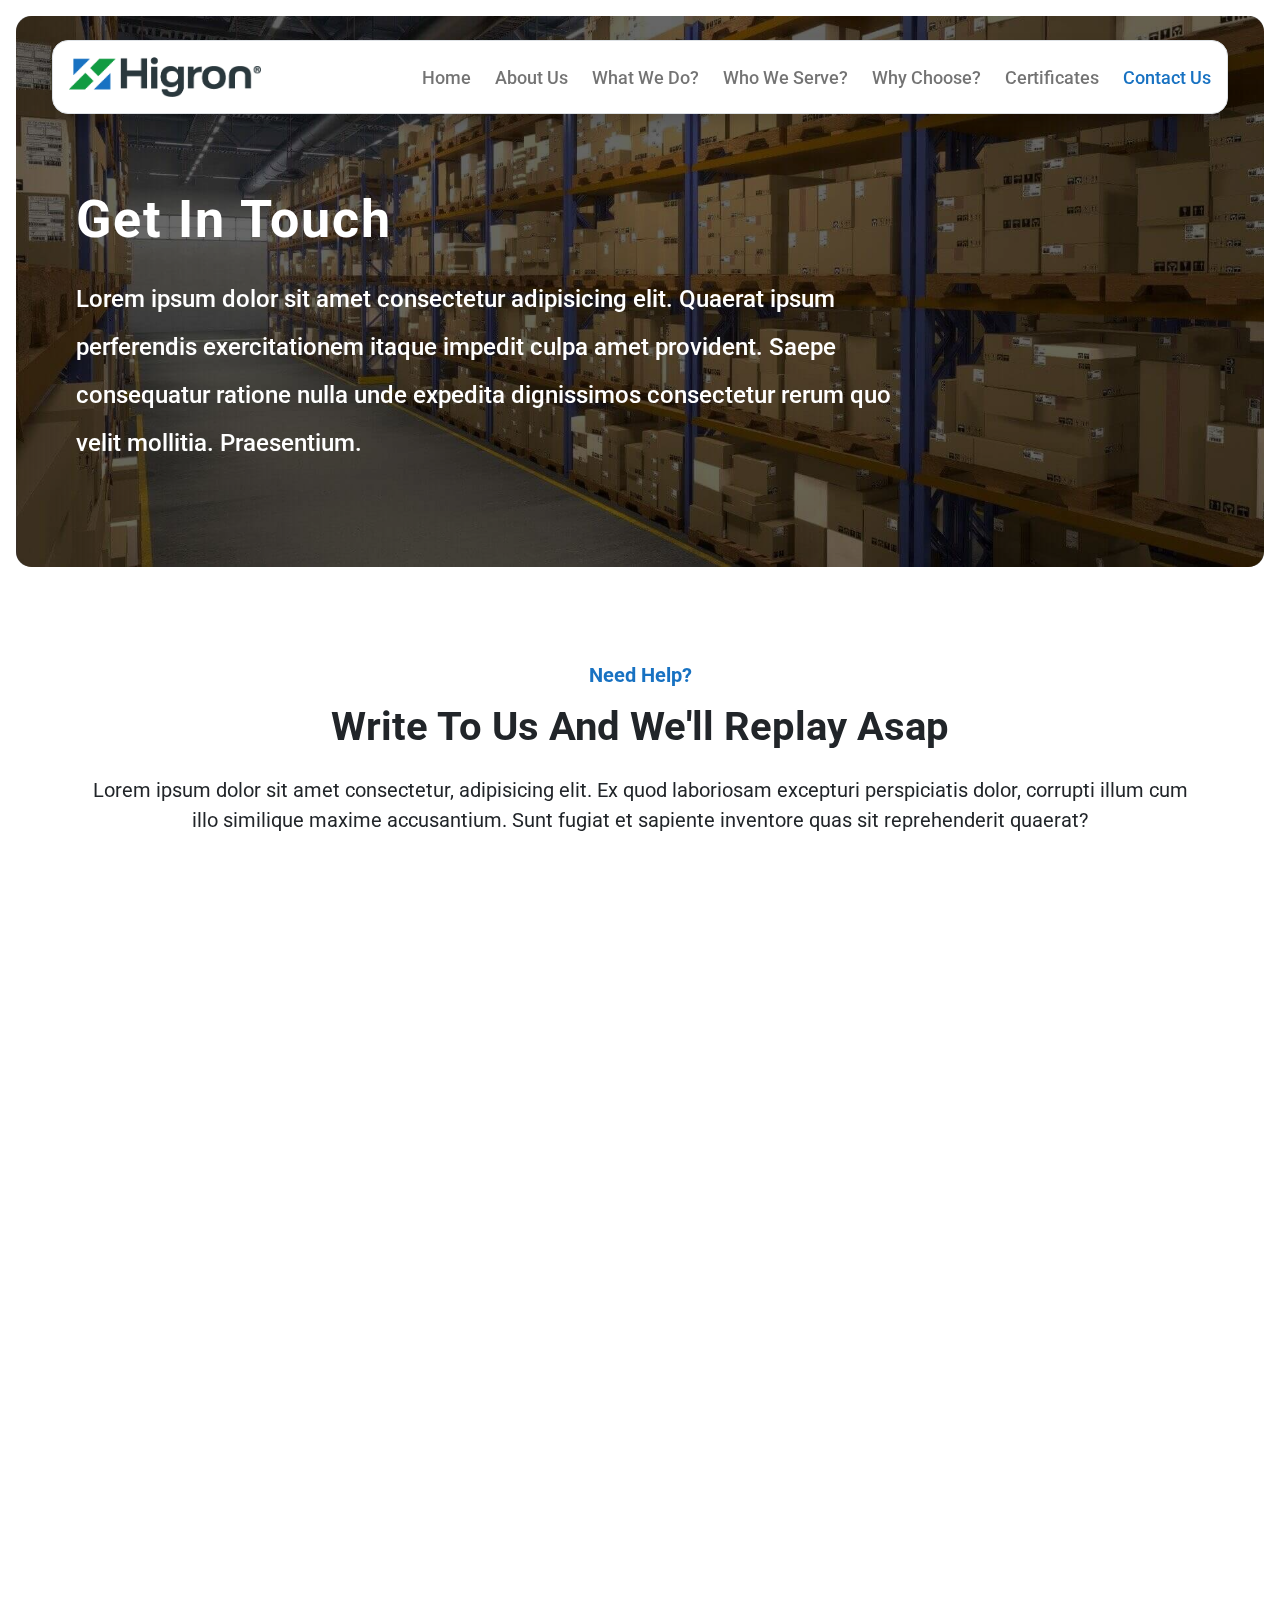
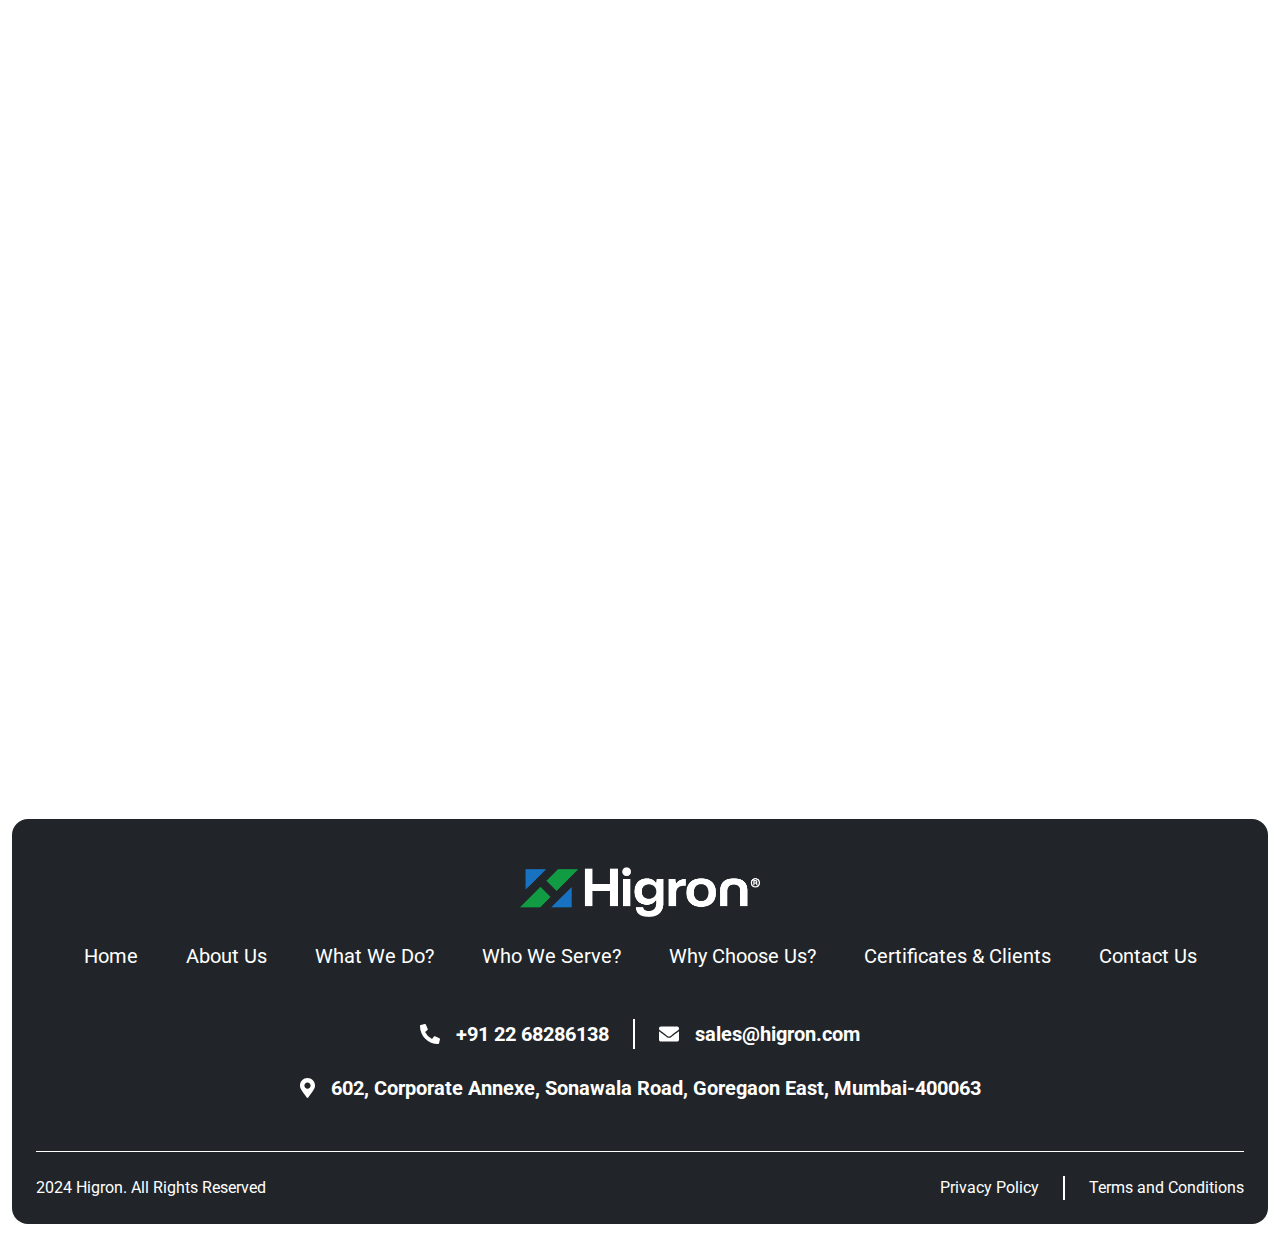
==== contactus.html @ 0edd307a "initial setup commit" ====
<!DOCTYPE html>
<html lang="en">

<head>
    <meta charset="UTF-8">
    <meta name="viewport" content="width=device-width, initial-scale=1.0">
    <title>Higron | Contact Us</title>
    <link rel="shortcut icon" href="./images/fav-logo.png" type="image/x-icon">

    <link rel="preconnect" href="https://fonts.googleapis.com">
    <link rel="preconnect" href="https://fonts.gstatic.com" crossorigin>
    <link href="https://fonts.googleapis.com/css2?family=Roboto:ital,wght@0,100;0,300;0,400;0,500;0,700;0,900;1,100;1,300;1,400;1,500;1,700;1,900&display=swap" rel="stylesheet">

    <link rel="stylesheet" href="./css/style.css">
    <link rel="stylesheet" href="./css/responsive.css">
    <link rel="stylesheet" href="./css/custom.css">
    <link rel="stylesheet" href="./css/bootstrap.min.css">
    <link rel="stylesheet" href="./css/aos.css">
    <link rel="stylesheet" href="./css/owl.carousel.min.css">
    <link rel="stylesheet" href="./css/owl.theme.default.min.css">
    <link rel="stylesheet" href="./fontawesome/css/all.min.css">
    <link rel="stylesheet" href="./fontawesome/css/brands.min.css">
    <link rel="stylesheet" href="./fontawesome/css/fontawesome.min.css">
    <link rel="stylesheet" href="./fontawesome/css/regular.min.css">
    <link rel="stylesheet" href="./fontawesome/css/solid.min.css">
    <link rel="stylesheet" href="./fontawesome/css/svg-with-js.min.css">
    <link rel="stylesheet" href="./fontawesome/css/v4-shims.min.css">

    <script src="./js/jquery.min.js"></script>
</head>

<body>
    <section class="banner-height m-3 bg-overlay rounded-4" data-bg-src="./images/banner-img.jpg">
        <div class="container-fluid h-100">
            <header class="pt-sm-4 pt-3 px-sm-4 px-1" data-aos="fade-up" data-aos-duration="1000">
                <nav class="p-3 navbar navbar-expand-lg bg-white rounded-4 shadow border">
                    <a href="./index.html">
                        <img class="logo-img" src="./images/logo.png" alt="Higron Logo">
                    </a>
                    <button class="navbar-toggler" type="button" data-bs-toggle="collapse" data-bs-target="#navbarNavDropdown" aria-controls="navbarNavDropdown" aria-expanded="false" aria-label="Toggle navigation">
                        <span class="navbar-toggler-icon"></span>
                    </button>
                    <div class="collapse navbar-collapse justify-content-end" id="navbarNavDropdown">
                        <ul class="navbar-nav gap-xl-4 gap-lg-2">
                            <li class="nav-item mt-lg-0 mt-4 mb-lg-0 mb-2">
                                <a class="nav-link p-0" href="./index.html">Home</a>
                            </li>
                            <li class="nav-item my-lg-0 my-2">
                                <a class="nav-link p-0" href="./index.html#about-section">About Us</a>
                            </li>
                            <li class="nav-item my-lg-0 my-2">
                                <a class="nav-link p-0" href="./index.html#whatwe-section">What We Do?</a>
                            </li>
                            <li class="nav-item my-lg-0 my-2">
                                <a class="nav-link p-0" href="./index.html#whowe-section">Who We Serve?</a>
                            </li>
                            <li class="nav-item my-lg-0 my-2">
                                <a class="nav-link p-0" href="./index.html#whychoose-section">Why Choose?</a>
                            </li>
                            <li class="nav-item my-lg-0 my-2">
                                <a class="nav-link p-0" href="./index.html#certificate-section">Certificates</a>
                            </li>
                            <li class="nav-item my-lg-0 my-2">
                                <a class="nav-link p-0 active" aria-current="page" href="./contactus.html">Contact Us</a>
                            </li>
                        </ul>
                    </div>
                </nav>
            </header>
            
            <header class="p-4 addHeaderClass">
                <nav class="p-3 navbar navbar-expand-lg bg-white rounded-4 shadow border">
                    <a href="./index.html">
                        <img class="logo-img" src="./images/logo.png" alt="Higron Logo">
                    </a>
                    <button class="navbar-toggler" type="button" data-bs-toggle="collapse" data-bs-target="#navbarNavSticky" aria-controls="navbarNavSticky" aria-expanded="false" aria-label="Toggle navigation">
                        <span class="navbar-toggler-icon"></span>
                    </button>
                    <div class="collapse navbar-collapse justify-content-end" id="navbarNavSticky">
                        <ul class="navbar-nav gap-xl-4 gap-lg-3 gap-md-2">
                            <li class="nav-item mt-lg-0 mt-4 mb-lg-0 mb-2">
                                <a class="nav-link p-0" href="./index.html">Home</a>
                            </li>
                            <li class="nav-item my-lg-0 my-2">
                                <a class="nav-link p-0" href="./index.html#about-section">About Us</a>
                            </li>
                            <li class="nav-item my-lg-0 my-2">
                                <a class="nav-link p-0" href="./index.html#whatwe-section">What We Do?</a>
                            </li>
                            <li class="nav-item my-lg-0 my-2">
                                <a class="nav-link p-0" href="./index.html#whowe-section">Who We Serve?</a>
                            </li>
                            <li class="nav-item my-lg-0 my-2">
                                <a class="nav-link p-0" href="./index.html#whychoose-section">Why Choose?</a>
                            </li>
                            <li class="nav-item my-lg-0 my-2">
                                <a class="nav-link p-0" href="./index.html#certificate-section">Certificates</a>
                            </li>
                            <li class="nav-item my-lg-0 my-2">
                                <a class="nav-link p-0 active" aria-current="page" href="./contactus.html">Contact Us</a>
                            </li>
                        </ul>
                    </div>
                </nav>
            </header>
            <div class="d-flex flex-column justify-content-center banner-padding">
                <div class="container-fluid px-lg-5 px-md-4 px-sm-3 p-0 z-9 position-relative">
                    <div class="w-lg-75">
                        <h1 class="banner-text mb-4 text-white fw-bold" data-aos="fade-up" data-aos-duration="2000">Get In Touch</h1>
                        <h4 class="mb-0 banner-subtext text-white lh-lg" data-aos="fade-up" data-aos-duration="2000">Lorem ipsum dolor sit amet consectetur adipisicing elit. Quaerat ipsum perferendis exercitationem itaque impedit culpa amet provident. Saepe consequatur ratione nulla unde expedita dignissimos consectetur rerum quo velit mollitia. Praesentium.</h4>
                    </div>
                </div>
            </div>
        </div>
    </section>

    <section class="space-section">
        <div class="container">
            <div class="mb-5 text-center" data-aos="fade-up" data-aos-duration="3000">
                <h5 class="mb-3 fw-bold text-primary">Need Help?</h5>
                <h1 class="mb-4 display-6 fw-bold">Write To Us And We'll Replay Asap</h1>
                <p class="mb-0 fs-5">Lorem ipsum dolor sit amet consectetur, adipisicing elit. Ex quod laboriosam excepturi perspiciatis dolor, corrupti illum cum illo similique maxime accusantium. Sunt fugiat et sapiente inventore quas sit reprehenderit quaerat?</p>
            </div>
            <div class="row g-4 justify-content-center">
                <div class="col-lg-4 col-md-6 order-1 order-lg-1" data-aos="fade-up" data-aos-duration="2000">
                    <div class="bg-light p-4 rounded-4 h-100 text-center border-bottom border-4 border-success">
                        <div class="serve-icon bg-primary mx-auto mb-4">
                            <i class="fa fa-phone-alt text-white fs-4"></i>
                        </div>
                        <h5 class="mb-3">Mobile Number</h5>
                        <a href="tel:+91 22 68286138" class="fs-5 fw-bold text-black">+91 22 68286138</a>
                    </div>
                </div>
                <div class="col-lg-4 col-md-6 order-3 order-lg-2" data-aos="fade-up" data-aos-duration="2000">
                    <div class="bg-light p-4 rounded-4 h-100 text-center border-bottom border-4 border-success">
                        <div class="serve-icon bg-primary mx-auto mb-4">
                            <i class="fa fa-map-marker-alt text-white fs-4"></i>
                        </div>
                        <h5 class="mb-3">Address</h5>
                        <a href="#" class="fs-5 fw-bold text-black">602, Corporate Annexe, <br> Sonawala Road, Goregaon East, <br class="d-none d-xl-block"> Mumbai - 400063</a>
                    </div>
                </div>
                <div class="col-lg-4 col-md-6 order-2 order-lg-3" data-aos="fade-up" data-aos-duration="2000">
                    <div class="bg-light p-4 rounded-4 h-100 text-center border-bottom border-4 border-success">
                        <div class="serve-icon bg-primary mx-auto mb-4">
                            <i class="fa fa-envelope text-white fs-4"></i>
                        </div>
                        <h5 class="mb-3">Email Address</h5>
                        <a href="mailto:sales@higron.com" class="fs-5 fw-bold text-black">sales@higron.com</a>
                    </div>
                </div>
            </div>
        </div>
    </section>

    <section class="container">
        <div class="bg-light p-3 p-md-4 p-lg-5 rounded-4" data-aos="fade-up" data-aos-duration="2000">
            <form action="" method="">
                <div class="row g-3">
                    <div class="col-lg-6 col-md-6">
                        <label for="" class="mb-2 fw-bold text-black ps-4">Full Name</label>
                        <input type="text" class="form-control bg-white rounded-pill py-3 px-4" placeholder="Enter Your Full Name">
                    </div>
                    <div class="col-lg-6 col-md-6">
                        <label for="" class="mb-2 fw-bold text-black ps-4">Mobile Number</label>
                        <input type="text" class="form-control bg-white rounded-pill py-3 px-4" placeholder="Enter Your Mobile Number">
                    </div>
                    <div class="col-lg-6 col-md-6">
                        <label for="" class="mb-2 fw-bold text-black ps-4">Email Address</label>
                        <input type="text" class="form-control bg-white rounded-pill py-3 px-4" placeholder="Enter Your Email Address">
                    </div>
                    <div class="col-lg-6 col-md-6">
                        <label for="" class="mb-2 fw-bold text-black ps-4">Subject</label>
                        <input type="text" class="form-control bg-white rounded-pill py-3 px-4" placeholder="Enter Subject">
                    </div>
                    <div class="col-12">
                        <label for="" class="mb-2 fw-bold text-black ps-4">Message</label>
                        <textarea type="text" class="form-control bg-white rounded-3 py-3 px-4" placeholder="Enter Your Message" style="min-height: 150px;"></textarea>
                    </div>
                    <div class="col-12 text-center mt-4">
                        <button class="btn btn-primary rounded-pill py-3 px-5" type="submit">Submit Form</button>
                    </div>
                </div>
            </form>
        </div>
    </section>

    <section class="space-section pb-3">
        <div class="container-fluid" data-aos="fade-up" data-aos-duration="2000">
            <iframe src="https://www.google.com/maps/embed?pb=!1m18!1m12!1m3!1d125322.4417306623!2d76.88483263157788!3d11.014126297283424!2m3!1f0!2f0!3f0!3m2!1i1024!2i768!4f13.1!3m3!1m2!1s0x3ba859af2f971cb5%3A0x2fc1c81e183ed282!2sCoimbatore%2C%20Tamil%20Nadu!5e0!3m2!1sen!2sin!4v1720299804045!5m2!1sen!2sin" class="w-100 rounded-4" height="500" style="border:0;" allowfullscreen="" loading="lazy" referrerpolicy="no-referrer-when-downgrade"></iframe>
        </div>
    </section>

    <footer class="container-fluid mb-3">
        <div class="bg-dark p-4 pt-lg-5 rounded-4">
            <div class="mb-4 pb-5 border-bottom border-white text-center">
                <img class="mb-4 footer-logo" src="./images/footer-logo.png" alt="footer logo">
                <div class="d-flex flex-sm-row flex-column mb-5 flex-wrap gap-xl-5 gap-lg-4 gap-3 justify-content-center">
                    <a href="./index.html" class="text-white fs-5">Home</a>
                    <a href="./index.html#about-section" class="text-white fs-5">About Us</a>
                    <a href="./index.html#whatwe-section" class="text-white fs-5">What We Do?</a>
                    <a href="./index.html#whowe-section" class="text-white fs-5">Who We Serve?</a>
                    <a href="./index.html#whychoose-section" class="text-white fs-5">Why Choose Us?</a>
                    <a href="./index.html#certificate-section" class="text-white fs-5">Certificates & Clients</a>
                    <a href="./contactus.html" class="text-white fs-5">Contact Us</a>
                </div>
                <div class="d-flex mb-4 flex-wrap gap-md-4 gap-3 justify-content-center">
                    <a href="tel:+91 22 68286138" class="d-flex gap-3 align-items-center text-white fs-5 fw-bold">
                        <div><i class="fa fa-phone-alt"></i></div>
                        <div>+91 22 68286138</div>
                    </a>
                    <div class="border border-white d-none d-sm-block"></div>
                    <a href="mailto:sales@higron.com" class="d-flex gap-3 align-items-center text-white fs-5 fw-bold">
                        <div><i class="fa fa-envelope"></i></div>
                        <div>sales@higron.com</div>
                    </a>
                </div>
                <div class="d-flex flex-wrap gap-lg-5 gap-md-4 gap-3 justify-content-center">
                    <a href="#" class="d-flex gap-3 align-items-center text-white fs-5 fw-bold">
                        <div><i class="fa fa-map-marker-alt"></i></div>
                        <div>602, Corporate Annexe, Sonawala Road, Goregaon East, Mumbai-400063</div>
                    </a>
                </div>
            </div>
            <div class="d-flex flex-wrap justify-content-center gap-3 justify-content-md-between">
                <div class="text-white fs-6"> 2024 Higron. All Rights Reserved </div>
                <div class="d-flex flex-wrap gap-md-4 gap-3">
                    <a href="#" class="text-white fs-6">Privacy Policy</a>
                    <div class="border border-white"></div>
                    <a href="#" class="text-white fs-6">Terms and Conditions</a>
                </div>
            </div>
        </div>
    </footer>

    <button id="scrollToTopBtn">
        <i class="fa fa-angle-up"></i>
    </button>

    <script>
        $(window).scroll(function() {    
            var scroll = $(window).scrollTop();

            if (scroll >= 100) {
                $(".addHeaderClass").addClass("stickyHeader");
            } else {
                $(".addHeaderClass").removeClass("stickyHeader");
            }
        });

        $(document).ready(function() {
            // Show or hide the button based on scroll position
            $(window).scroll(function() {
                if ($(this).scrollTop() > 500) {
                    $('#scrollToTopBtn').fadeIn();
                } else {
                    $('#scrollToTopBtn').fadeOut();
                }
            });
    
            // Scroll to top when the button is clicked
            $('#scrollToTopBtn').click(function() {
                $('html, body').animate({ scrollTop: 0 }, 500);
            });
        });

        $(function (e) {
            "use strict";
            e("[data-bg-src]").length > 0 &&
            e("[data-bg-src]").each(function () {
                var t = e(this).attr("data-bg-src");
                e(this).css("background-image", "url(" + t + ")"),
                e(this).removeAttr("data-bg-src").addClass("background-img");
            })
        });
    </script>

    <script src="./js/script.js"></script>
    <script src="./js/bootstrap.bundle.min.js"></script>
    <script src="./js/bootstrap.min.js"></script>
    <script src="./js/aos.js"></script>
    <script src="./js/owl.carousel.min.js"></script>
    <script src="./fontawesome/js/all.min.js"></script>
    <script src="./fontawesome/js/brands.min.js"></script>
    <script src="./fontawesome/js/fontawesome.min.js"></script>
    <script src="./fontawesome/js/regular.min.js"></script>
    <script src="./fontawesome/js/solid.min.js"></script>
    <script src="./fontawesome/js/v4-shims.min.js"></script>
</body>

</html>
---- css/style.css ----
::-webkit-scrollbar {
  width: 10px;
}

/* Track */
::-webkit-scrollbar-track {
  background: transparent;
}

/* Handle */
::-webkit-scrollbar-thumb {
  background: #ddd;
}

/* Handle on hover */
::-webkit-scrollbar-thumb:hover {
  background: #c2c2c2;
}

body {
  overflow-x: hidden;
}

body,
p,
h1,
h2,
h3,
h4,
h5,
h6,
div,
span,
a,
li,
ul,
ol,
select,
input,
textarea,
button {
  font-family: "Roboto", sans-serif;
}

select:focus,
input:focus,
textarea:focus,
button:focus {
  box-shadow: 0px 0px 0px 0px transparent !important;
}

a {
  text-decoration: none !important;
}

.background-img {
  background-position: center;
  background-repeat: no-repeat;
  background-size: cover;
}

.h-100vh {
  height: 100vh;
}

.h-75vh {
  height: 75vh;
}

.scroll-margin-top {
  scroll-margin-top: 30px;
}

.scroll-margin-top-100px {
  scroll-margin-top: 100px;
}

.scroll-margin-top-150px {
  scroll-margin-top: 150px;
}

.scroll-margin-top-300px {
  scroll-margin-top: 300px;
}

#scrollToTopBtn {
  display: none;
  position: fixed;
  bottom: 120px;
  right: 35px;
  background-color: #202327;
  color: #fff;
  font-size: 24px;
  border: none;
  border-radius: 100px;
  cursor: pointer;
  z-index: 99;
  width: 50px;
  height: 50px;
  border: 2px solid #fff;
}

.close-button {
  font-size: 10px;
  height: 10px !important;
  width: 10px !important;
  position: absolute;
  top: 25px;
  right: 30px;
  background-color: #fff !important;
  border-radius: 50% !important;
}

.bg-overlay {
  position: relative;
}

.bg-overlay::before {
  content: "";
  position: absolute;
  left: 0;
  right: 0;
  top: 0;
  bottom: 0;
  background-color: rgb(0, 0, 0, 0.6);
  border-radius: 15px;
}

.logo-img {
  width: 100%;
  height: 40px;
  object-fit: contain;
}

.nav-item .nav-link {
  font-weight: 500;
  font-size: 18px;
}

.banner-text {
  font-size: 52px;
  letter-spacing: 2px;
}

.w-lg-50 {
  width: 50%;
}

.w-lg-75 {
  width: 75%;
}

.object-cover {
  object-fit: cover;
}

.banner-padding {
  padding: 75px 0px 100px 0px;
}

.about-img-rounded1 {
  border-radius: 30px 30px 0px 30px;
}

.about-img-rounded2 {
  border-radius: 30px 30px 30px 0px;
}

.about-img-rounded3 {
  border-radius: 0px 30px 30px 30px;
}

.about-img-rounded4 {
  border-radius: 30px 0px 30px 30px;
}

.about-img-1 {
  width: 100%;
  height: 350px;
  border-radius: 25px;
  object-fit: cover;
}

.about-img-2 {
  width: 100%;
  height: 250px;
  border-radius: 25px;
  object-fit: cover;
}

.space-section {
  padding: 80px 0;
}

.bgside-bar-left:before {
  content: "";
  position: absolute;
  top: 0px;
  bottom: 0px;
  left: 25px;
  width: 25%;
  background-color: rgb(17 155 66 / 35%);
  border-radius: 25px;
}

.bgside-bar-right:before {
  content: "";
  position: absolute;
  top: 0px;
  bottom: 0px;
  right: 25px;
  width: 25%;
  background-color: rgb(24 114 194 / 35%);
  border-radius: 25px;
}

.serve-card .serve-icon::before {
  content: "";
  position: absolute;
  top: 50%;
  left: 50%;
  right: 50%;
  bottom: 50%;
  background-color: rgb(24 114 194 / 100%);
  border-radius: 50%;
  transition: ease-in-out 0.3s all;
}

.serve-card:hover .serve-icon::before {
  left: 0;
  top: 0;
  right: 0;
  bottom: 0;
}

.serve-card {
  position: relative;
  overflow: hidden;
}

.serve-card:hover:after,
.serve-card:hover:before {
  background-color: rgb(17 155 66 / 100%);
}

.serve-card::after {
  content: "";
  position: absolute;
  background-color: rgb(17 155 66 / 65%);
  border-radius: 18px;
  transition: ease-in-out 0.3s all;
  width: 200px;
  height: 200px;
  transform: rotate(45deg);
  left: -150px;
  top: -60px;
}

.serve-card::before {
  content: "";
  position: absolute;
  background-color: rgb(17 155 66 / 65%);
  border-radius: 18px;
  transition: ease-in-out 0.3s all;
  width: 200px;
  height: 200px;
  transform: rotate(45deg);
  right: -130px;
  bottom: -70px;
}

.serve-icon {
  width: 75px;
  height: 75px;
  border-radius: 50%;
  background-color: rgb(24 114 194 / 50%);
  display: flex;
  justify-content: center;
  align-items: center;
}

.mt--300px {
  margin-top: -300px;
}

.pb-310px {
  padding-bottom: 310px !important;
}

.client-logo {
  width: 100%;
  height: 100px;
  object-fit: contain;
}

.footer-logo {
  width: 100%;
  height: 50px;
  object-fit: contain;
}

.img-hover::before {
  content: "";
  position: absolute;
  top: 50%;
  left: 50%;
  right: 50%;
  bottom: 50%;
  background-color: #fff;
  border-radius: 20px;
  transition: ease-in-out 0.3s all;
}

.img-hover:hover:before {
  left: 0;
  top: 0;
  right: 0;
  bottom: 0;
}

.clientimg-hover img,
.card-hover img {
  transition: ease-in-out 0.3s all;
}

.clientimg-hover:hover img,
.card-hover:hover img {
  transform: scale(1.1);
}

.vertical-border::before {
  content: "";
  position: absolute;
  left: 0;
  right: 0;
  top: 20px;
  border: 1px solid rgb(24 114 194 / 100%);
  z-index: -1;
}

.head-hover:before {
  content: "";
  position: absolute;
  left: 50%;
  bottom: -10px;
  width: 0;
  transform: translate(-50%, 0);
  height: 3px;
  border-radius: 25px;
  background-color: rgb(17 155 66 / 100%);
  transition: ease-in-out 0.3s all;
}

.head-hover:hover:before {
  right: 0;
  transform: translate(-50%, 0);
  width: 150px;
}

.serv-img {
  width: 45px;
  height: 45px;
  object-fit: contain;
}

.choose-img {
  width: 100%;
  height: 70px;
  object-fit: contain;
}

.certificate-img {
  width: 100%;
  height: 100px;
  object-fit: contain;
}

.addHeaderClass {
  opacity: 0;
  display: none;
  transition: ease-in-out 0.2s all;
}

.addHeaderClass.stickyHeader {
  opacity: 1;
  display: block;
  position: fixed;
  top: 0;
  right: 0;
  left: 0;
  background-color: #fff;
  z-index: 99;
  padding: 15px;
  box-shadow: 2px 2px 12px #adadad;
}

.addHeaderClass.stickyHeader .navbar.navbar-expand-lg {
  padding: 0px !important;
  box-shadow: 0px 0px 0px !important;
  border: 0px solid transparent !important;
}

.navbar-nav .nav-link.active, .navbar-nav .show>.nav-link, .navbar-nav .nav-link:hover {
  color: rgb(24 114 194 / 100%) !important;
}
---- css/responsive.css ----
@media screen and (max-width: 597PX) {
    .banner-text {
        font-size: 35px !important;
        line-height: 50px;
    }

    .banner-subtext {
        font-size: 16px !important;
        line-height: 30px;
    }

    .logo-img {
        height: 30px;
    }
}

@media screen and (max-width: 767px) {
    .w-lg-50 {
        width: 100%;
    }
}

@media screen and (max-width: 991px) {
    .banner-padding {
        padding: 50px 0px 75px 0px;
    }

    .space-section {
        padding: 60px 0;
    }

    .w-lg-50 {
        width: 75%;
    }

    .banner-text {
        font-size: 45px;
    }

    .banner-subtext {
        font-size: 18px !important;
    }
}

@media screen and (max-width: 1180px) {
    .w-lg-75 {
        width: 100% !important;
    }
}

@media screen and (max-width: 1220px) {
    .nav-item .nav-link {
        font-size: 16px;
    }
}
---- css/custom.css ----
.w-5px {
    width: 5px;
}

.w-15px {
    width: 15px;
}

.w-25px {
    width: 25px;
}

.w-35px {
    width: 35px;
}

.w-45px {
    width: 45px;
}

.w-55px {
    width: 55px;
}

.w-65px {
    width: 65px;
}

.w-75px {
    width: 75px;
}

.w-85px {
    width: 85px;
}

.w-95px {
    width: 95px;
}

.w-0px {
    width: 0px;
}

.w-10px {
    width: 10px;
}

.w-20px {
    width: 20px;
}

.w-30px {
    width: 30px;
}

.w-40px {
    width: 40px;
}

.w-50px {
    width: 50px;
}

.w-60px {
    width: 60px;
}

.w-70px {
    width: 70px;
}

.w-80px {
    width: 80px;
}

.w-90px {
    width: 90px;
}

.w-100px {
    width: 100px;
}

.w-200px {
    width: 200px;
}

.w-300px {
    width: 300px;
}

.w-400px {
    width: 400px;
}

.w-500px {
    width: 500px;
}

.w-600px {
    width: 600px;
}

.w-700px {
    width: 700px;
}

.w-800px {
    width: 800px;
}

.w-900px {
    width: 900px;
}

.w-1000px {
    width: 1000px;
}

.w-150px {
    width: 150px;
}

.w-250px {
    width: 250px;
}

.w-350px {
    width: 350px;
}

.w-450px {
    width: 450px;
}

.w-550px {
    width: 550px;
}

.w-650px {
    width: 650px;
}

.w-750px {
    width: 750px;
}

.w-850px {
    width: 850px;
}

.w-950px {
    width: 950px;
}

.w-0 {
    width: 0%;
}

.w-5 {
    width: 5%;
}

.w-10 {
    width: 10%;
}

.w-15 {
    width: 15%;
}

.w-20 {
    width: 20%;
}

.w-25 {
    width: 25%;
}

.w-30 {
    width: 30%;
}

.w-35 {
    width: 35%;
}

.w-40 {
    width: 40%;
}

.w-45 {
    width: 45%;
}

.w-50 {
    width: 50%;
}

.w-55 {
    width: 55%;
}

.w-60 {
    width: 60%;
}

.w-65 {
    width: 65%;
}

.w-70 {
    width: 70%;
}

.w-75 {
    width: 75%;
}

.w-80 {
    width: 80%;
}

.w-85 {
    width: 85%;
}

.w-90 {
    width: 90%;
}

.w-95 {
    width: 95%;
}

.w-100 {
    width: 100%;
}




.h-5px {
    height: 5px;
}

.h-15px {
    height: 15px;
}

.h-25px {
    height: 25px;
}

.h-35px {
    height: 35px;
}

.h-45px {
    height: 45px;
}

.h-55px {
    height: 55px;
}

.h-65px {
    height: 65px;
}

.h-75px {
    height: 75px;
}

.h-85px {
    height: 85px;
}

.h-95px {
    height: 95px;
}

.h-0px {
    height: 0px;
}

.h-10px {
    height: 10px;
}

.h-20px {
    height: 20px;
}

.h-30px {
    height: 30px;
}

.h-40px {
    height: 40px;
}

.h-50px {
    height: 50px;
}

.h-60px {
    height: 60px;
}

.h-70px {
    height: 70px;
}

.h-80px {
    height: 80px;
}

.h-90px {
    height: 90px;
}

.h-100px {
    height: 100px;
}

.h-200px {
    height: 200px;
}

.h-300px {
    height: 300px;
}

.h-400px {
    height: 400px;
}

.h-500px {
    height: 500px;
}

.h-600px {
    height: 600px;
}

.h-700px {
    height: 700px;
}

.h-800px {
    height: 800px;
}

.h-900px {
    height: 900px;
}

.h-1000px {
    height: 1000px;
}

.h-150px {
    height: 150px;
}

.h-250px {
    height: 250px;
}

.h-350px {
    height: 350px;
}

.h-450px {
    height: 450px;
}

.h-550px {
    height: 550px;
}

.h-650px {
    height: 650px;
}

.h-750px {
    height: 750px;
}

.h-850px {
    height: 850px;
}

.h-950px {
    height: 950px;
}

.h-0 {
    height: 0%;
}

.h-5 {
    height: 5%;
}

.h-10 {
    height: 10%;
}

.h-15 {
    height: 15%;
}

.h-20 {
    height: 20%;
}

.h-25 {
    height: 25%;
}

.h-30 {
    height: 30%;
}

.h-35 {
    height: 35%;
}

.h-40 {
    height: 40%;
}

.h-45 {
    height: 45%;
}

.h-50 {
    height: 50%;
}

.h-55 {
    height: 55%;
}

.h-60 {
    height: 60%;
}

.h-65 {
    height: 65%;
}

.h-70 {
    height: 70%;
}

.h-75 {
    height: 75%;
}

.h-80 {
    height: 80%;
}

.h-85 {
    height: 85%;
}

.h-90 {
    height: 90%;
}

.h-95 {
    height: 95%;
}

.h-100 {
    height: 100%;
}





.mb-5px {
    margin-bottom: 5px;
}

.mb-15px {
    margin-bottom: 15px;
}

.mb-25px {
    margin-bottom: 25px;
}

.mb-35px {
    margin-bottom: 35px;
}

.mb-45px {
    margin-bottom: 45px;
}

.mb-55px {
    margin-bottom: 55px;
}

.mb-65px {
    margin-bottom: 65px;
}

.mb-75px {
    margin-bottom: 75px;
}

.mb-85px {
    margin-bottom: 85px;
}

.mb-95px {
    margin-bottom: 95px;
}

.mb-0px {
    margin-bottom: 0px;
}

.mb-10px {
    margin-bottom: 10px;
}

.mb-20px {
    margin-bottom: 20px;
}

.mb-30px {
    margin-bottom: 30px;
}

.mb-40px {
    margin-bottom: 40px;
}

.mb-50px {
    margin-bottom: 50px;
}

.mb-60px {
    margin-bottom: 60px;
}

.mb-70px {
    margin-bottom: 70px;
}

.mb-80px {
    margin-bottom: 80px;
}

.mb-90px {
    margin-bottom: 90px;
}

.mb-100px {
    margin-bottom: 100px;
}

.mb-5px {
    margin-bottom: 5px;
}

.mb-15px {
    margin-bottom: 15px;
}

.mb-25px {
    margin-bottom: 25px;
}

.mb-35px {
    margin-bottom: 35px;
}

.mb-45px {
    margin-bottom: 45px;
}

.mb-55px {
    margin-bottom: 55px;
}

.mb-65px {
    margin-bottom: 65px;
}

.mb-75px {
    margin-bottom: 75px;
}

.mb-85px {
    margin-bottom: 85px;
}

.mb-95px {
    margin-bottom: 95px;
}

.mb-0px {
    margin-bottom: 0px;
}

.mb-10px {
    margin-bottom: 10px;
}

.mb-20px {
    margin-bottom: 20px;
}

.mb-30px {
    margin-bottom: 30px;
}

.mb-40px {
    margin-bottom: 40px;
}

.mb-50px {
    margin-bottom: 50px;
}

.mb-60px {
    margin-bottom: 60px;
}

.mb-70px {
    margin-bottom: 70px;
}

.mb-80px {
    margin-bottom: 80px;
}

.mb-90px {
    margin-bottom: 90px;
}

.mb-100px {
    margin-bottom: 100px;
}




.mt-5px {
    margin-top: 5px;
}

.mt-15px {
    margin-top: 15px;
}

.mt-25px {
    margin-top: 25px;
}

.mt-35px {
    margin-top: 35px;
}

.mt-45px {
    margin-top: 45px;
}

.mt-55px {
    margin-top: 55px;
}

.mt-65px {
    margin-top: 65px;
}

.mt-75px {
    margin-top: 75px;
}

.mt-85px {
    margin-top: 85px;
}

.mt-95px {
    margin-top: 95px;
}

.mt-0px {
    margin-top: 0px;
}

.mt-10px {
    margin-top: 10px;
}

.mt-20px {
    margin-top: 20px;
}

.mt-30px {
    margin-top: 30px;
}

.mt-40px {
    margin-top: 40px;
}

.mt-50px {
    margin-top: 50px;
}

.mt-60px {
    margin-top: 60px;
}

.mt-70px {
    margin-top: 70px;
}

.mt-80px {
    margin-top: 80px;
}

.mt-90px {
    margin-top: 90px;
}

.mt-100px {
    margin-top: 100px;
}

.mt-5px {
    margin-top: 5px;
}

.mt-15px {
    margin-top: 15px;
}

.mt-25px {
    margin-top: 25px;
}

.mt-35px {
    margin-top: 35px;
}

.mt-45px {
    margin-top: 45px;
}

.mt-55px {
    margin-top: 55px;
}

.mt-65px {
    margin-top: 65px;
}

.mt-75px {
    margin-top: 75px;
}

.mt-85px {
    margin-top: 85px;
}

.mt-95px {
    margin-top: 95px;
}

.mt-0px {
    margin-top: 0px;
}

.mt-10px {
    margin-top: 10px;
}

.mt-20px {
    margin-top: 20px;
}

.mt-30px {
    margin-top: 30px;
}

.mt-40px {
    margin-top: 40px;
}

.mt-50px {
    margin-top: 50px;
}

.mt-60px {
    margin-top: 60px;
}

.mt-70px {
    margin-top: 70px;
}

.mt-80px {
    margin-top: 80px;
}

.mt-90px {
    margin-top: 90px;
}

.mt-100px {
    margin-top: 100px;
}





.ml-5px {
    margin-left: 5px;
}

.ml-15px {
    margin-left: 15px;
}

.ml-25px {
    margin-left: 25px;
}

.ml-35px {
    margin-left: 35px;
}

.ml-45px {
    margin-left: 45px;
}

.ml-55px {
    margin-left: 55px;
}

.ml-65px {
    margin-left: 65px;
}

.ml-75px {
    margin-left: 75px;
}

.ml-85px {
    margin-left: 85px;
}

.ml-95px {
    margin-left: 95px;
}

.ml-0px {
    margin-left: 0px;
}

.ml-10px {
    margin-left: 10px;
}

.ml-20px {
    margin-left: 20px;
}

.ml-30px {
    margin-left: 30px;
}

.ml-40px {
    margin-left: 40px;
}

.ml-50px {
    margin-left: 50px;
}

.ml-60px {
    margin-left: 60px;
}

.ml-70px {
    margin-left: 70px;
}

.ml-80px {
    margin-left: 80px;
}

.ml-90px {
    margin-left: 90px;
}

.ml-100px {
    margin-left: 100px;
}

.ml-5px {
    margin-left: 5px;
}

.ml-15px {
    margin-left: 15px;
}

.ml-25px {
    margin-left: 25px;
}

.ml-35px {
    margin-left: 35px;
}

.ml-45px {
    margin-left: 45px;
}

.ml-55px {
    margin-left: 55px;
}

.ml-65px {
    margin-left: 65px;
}

.ml-75px {
    margin-left: 75px;
}

.ml-85px {
    margin-left: 85px;
}

.ml-95px {
    margin-left: 95px;
}

.ml-0px {
    margin-left: 0px;
}

.ml-10px {
    margin-left: 10px;
}

.ml-20px {
    margin-left: 20px;
}

.ml-30px {
    margin-left: 30px;
}

.ml-40px {
    margin-left: 40px;
}

.ml-50px {
    margin-left: 50px;
}

.ml-60px {
    margin-left: 60px;
}

.ml-70px {
    margin-left: 70px;
}

.ml-80px {
    margin-left: 80px;
}

.ml-90px {
    margin-left: 90px;
}

.ml-100px {
    margin-left: 100px;
}





.mr-5px {
    margin-right: 5px;
}

.mr-15px {
    margin-right: 15px;
}

.mr-25px {
    margin-right: 25px;
}

.mr-35px {
    margin-right: 35px;
}

.mr-45px {
    margin-right: 45px;
}

.mr-55px {
    margin-right: 55px;
}

.mr-65px {
    margin-right: 65px;
}

.mr-75px {
    margin-right: 75px;
}

.mr-85px {
    margin-right: 85px;
}

.mr-95px {
    margin-right: 95px;
}

.mr-0px {
    margin-right: 0px;
}

.mr-10px {
    margin-right: 10px;
}

.mr-20px {
    margin-right: 20px;
}

.mr-30px {
    margin-right: 30px;
}

.mr-40px {
    margin-right: 40px;
}

.mr-50px {
    margin-right: 50px;
}

.mr-60px {
    margin-right: 60px;
}

.mr-70px {
    margin-right: 70px;
}

.mr-80px {
    margin-right: 80px;
}

.mr-90px {
    margin-right: 90px;
}

.mr-100px {
    margin-right: 100px;
}

.mr-5px {
    margin-right: 5px;
}

.mr-15px {
    margin-right: 15px;
}

.mr-25px {
    margin-right: 25px;
}

.mr-35px {
    margin-right: 35px;
}

.mr-45px {
    margin-right: 45px;
}

.mr-55px {
    margin-right: 55px;
}

.mr-65px {
    margin-right: 65px;
}

.mr-75px {
    margin-right: 75px;
}

.mr-85px {
    margin-right: 85px;
}

.mr-95px {
    margin-right: 95px;
}

.mr-0px {
    margin-right: 0px;
}

.mr-10px {
    margin-right: 10px;
}

.mr-20px {
    margin-right: 20px;
}

.mr-30px {
    margin-right: 30px;
}

.mr-40px {
    margin-right: 40px;
}

.mr-50px {
    margin-right: 50px;
}

.mr-60px {
    margin-right: 60px;
}

.mr-70px {
    margin-right: 70px;
}

.mr-80px {
    margin-right: 80px;
}

.mr-90px {
    margin-right: 90px;
}

.mr-100px {
    margin-right: 100px;
}




.mt--5px {
    margin-top: -5px;
}

.mt--10px {
    margin-top: -10px;
}

.mt--15px {
    margin-top: -15px;
}

.mt--20px {
    margin-top: -20px;
}

.mt--25px {
    margin-top: -25px;
}

.mt--30px {
    margin-top: -30px;
}

.mt--35px {
    margin-top: -35px;
}

.mt--40px {
    margin-top: -40px;
}

.mt--45px {
    margin-top: -45px;
}

.mt--50px {
    margin-top: -50px;
}

.mb--5px {
    margin-bottom: -5px;
}

.mb--10px {
    margin-bottom: -10px;
}

.mb--15px {
    margin-bottom: -15px;
}

.mb--20px {
    margin-bottom: -20px;
}

.mb--25px {
    margin-bottom: -25px;
}

.mb--30px {
    margin-bottom: -30px;
}

.mb--35px {
    margin-bottom: -35px;
}

.mb--40px {
    margin-bottom: -40px;
}

.mb--45px {
    margin-bottom: -45px;
}

.mb--50px {
    margin-bottom: -50px;
}

.ml--5px {
    margin-left: -5px;
}

.ml--10px {
    margin-left: -10px;
}

.ml--15px {
    margin-left: -15px;
}

.ml--20px {
    margin-left: -20px;
}

.ml--25px {
    margin-left: -25px;
}

.ml--30px {
    margin-left: -30px;
}

.ml--35px {
    margin-left: -35px;
}

.ml--40px {
    margin-left: -40px;
}

.ml--45px {
    margin-left: -45px;
}

.ml--50px {
    margin-left: -50px;
}

.mr--5px {
    margin-right: -5px;
}

.mr--10px {
    margin-right: -10px;
}

.mr--15px {
    margin-right: -15px;
}

.mr--20px {
    margin-right: -20px;
}

.mr--25px {
    margin-right: -25px;
}

.mr--30px {
    margin-right: -30px;
}

.mr--35px {
    margin-right: -35px;
}

.mr--40px {
    margin-right: -40px;
}

.mr--45px {
    margin-right: -45px;
}

.mr--50px {
    margin-right: -50px;
}






.pb-5px {
    padding-bottom: 5px;
}

.pb-15px {
    padding-bottom: 15px;
}

.pb-25px {
    padding-bottom: 25px;
}

.pb-35px {
    padding-bottom: 35px;
}

.pb-45px {
    padding-bottom: 45px;
}

.pb-55px {
    padding-bottom: 55px;
}

.pb-65px {
    padding-bottom: 65px;
}

.pb-75px {
    padding-bottom: 75px;
}

.pb-85px {
    padding-bottom: 85px;
}

.pb-95px {
    padding-bottom: 95px;
}

.pb-0px {
    padding-bottom: 0px;
}

.pb-10px {
    padding-bottom: 10px;
}

.pb-20px {
    padding-bottom: 20px;
}

.pb-30px {
    padding-bottom: 30px;
}

.pb-40px {
    padding-bottom: 40px;
}

.pb-50px {
    padding-bottom: 50px;
}

.pb-60px {
    padding-bottom: 60px;
}

.pb-70px {
    padding-bottom: 70px;
}

.pb-80px {
    padding-bottom: 80px;
}

.pb-90px {
    padding-bottom: 90px;
}

.pb-100px {
    padding-bottom: 100px;
}

.pb-5px {
    padding-bottom: 5px;
}

.pb-15px {
    padding-bottom: 15px;
}

.pb-25px {
    padding-bottom: 25px;
}

.pb-35px {
    padding-bottom: 35px;
}

.pb-45px {
    padding-bottom: 45px;
}

.pb-55px {
    padding-bottom: 55px;
}

.pb-65px {
    padding-bottom: 65px;
}

.pb-75px {
    padding-bottom: 75px;
}

.pb-85px {
    padding-bottom: 85px;
}

.pb-95px {
    padding-bottom: 95px;
}

.pb-0px {
    padding-bottom: 0px;
}

.pb-10px {
    padding-bottom: 10px;
}

.pb-20px {
    padding-bottom: 20px;
}

.pb-30px {
    padding-bottom: 30px;
}

.pb-40px {
    padding-bottom: 40px;
}

.pb-50px {
    padding-bottom: 50px;
}

.pb-60px {
    padding-bottom: 60px;
}

.pb-70px {
    padding-bottom: 70px;
}

.pb-80px {
    padding-bottom: 80px;
}

.pb-90px {
    padding-bottom: 90px;
}

.pb-100px {
    padding-bottom: 100px;
}





.pt-5px {
    padding-top: 5px;
}

.pt-15px {
    padding-top: 15px;
}

.pt-25px {
    padding-top: 25px;
}

.pt-35px {
    padding-top: 35px;
}

.pt-45px {
    padding-top: 45px;
}

.pt-55px {
    padding-top: 55px;
}

.pt-65px {
    padding-top: 65px;
}

.pt-75px {
    padding-top: 75px;
}

.pt-85px {
    padding-top: 85px;
}

.pt-95px {
    padding-top: 95px;
}

.pt-0px {
    padding-top: 0px;
}

.pt-10px {
    padding-top: 10px;
}

.pt-20px {
    padding-top: 20px;
}

.pt-30px {
    padding-top: 30px;
}

.pt-40px {
    padding-top: 40px;
}

.pt-50px {
    padding-top: 50px;
}

.pt-60px {
    padding-top: 60px;
}

.pt-70px {
    padding-top: 70px;
}

.pt-80px {
    padding-top: 80px;
}

.pt-90px {
    padding-top: 90px;
}

.pt-100px {
    padding-top: 100px;
}

.pt-5px {
    padding-top: 5px;
}

.pt-15px {
    padding-top: 15px;
}

.pt-25px {
    padding-top: 25px;
}

.pt-35px {
    padding-top: 35px;
}

.pt-45px {
    padding-top: 45px;
}

.pt-55px {
    padding-top: 55px;
}

.pt-65px {
    padding-top: 65px;
}

.pt-75px {
    padding-top: 75px;
}

.pt-85px {
    padding-top: 85px;
}

.pt-95px {
    padding-top: 95px;
}

.pt-0px {
    padding-top: 0px;
}

.pt-10px {
    padding-top: 10px;
}

.pt-20px {
    padding-top: 20px;
}

.pt-30px {
    padding-top: 30px;
}

.pt-40px {
    padding-top: 40px;
}

.pt-50px {
    padding-top: 50px;
}

.pt-60px {
    padding-top: 60px;
}

.pt-70px {
    padding-top: 70px;
}

.pt-80px {
    padding-top: 80px;
}

.pt-90px {
    padding-top: 90px;
}

.pt-100px {
    padding-top: 100px;
}





.pl-5px {
    padding-left: 5px;
}

.pl-15px {
    padding-left: 15px;
}

.pl-25px {
    padding-left: 25px;
}

.pl-35px {
    padding-left: 35px;
}

.pl-45px {
    padding-left: 45px;
}

.pl-55px {
    padding-left: 55px;
}

.pl-65px {
    padding-left: 65px;
}

.pl-75px {
    padding-left: 75px;
}

.pl-85px {
    padding-left: 85px;
}

.pl-95px {
    padding-left: 95px;
}

.pl-0px {
    padding-left: 0px;
}

.pl-10px {
    padding-left: 10px;
}

.pl-20px {
    padding-left: 20px;
}

.pl-30px {
    padding-left: 30px;
}

.pl-40px {
    padding-left: 40px;
}

.pl-50px {
    padding-left: 50px;
}

.pl-60px {
    padding-left: 60px;
}

.pl-70px {
    padding-left: 70px;
}

.pl-80px {
    padding-left: 80px;
}

.pl-90px {
    padding-left: 90px;
}

.pl-100px {
    padding-left: 100px;
}

.pl-5px {
    padding-left: 5px;
}

.pl-15px {
    padding-left: 15px;
}

.pl-25px {
    padding-left: 25px;
}

.pl-35px {
    padding-left: 35px;
}

.pl-45px {
    padding-left: 45px;
}

.pl-55px {
    padding-left: 55px;
}

.pl-65px {
    padding-left: 65px;
}

.pl-75px {
    padding-left: 75px;
}

.pl-85px {
    padding-left: 85px;
}

.pl-95px {
    padding-left: 95px;
}

.pl-0px {
    padding-left: 0px;
}

.pl-10px {
    padding-left: 10px;
}

.pl-20px {
    padding-left: 20px;
}

.pl-30px {
    padding-left: 30px;
}

.pl-40px {
    padding-left: 40px;
}

.pl-50px {
    padding-left: 50px;
}

.pl-60px {
    padding-left: 60px;
}

.pl-70px {
    padding-left: 70px;
}

.pl-80px {
    padding-left: 80px;
}

.pl-90px {
    padding-left: 90px;
}

.pl-100px {
    padding-left: 100px;
}





.pr-5px {
    padding-right: 5px;
}

.pr-15px {
    padding-right: 15px;
}

.pr-25px {
    padding-right: 25px;
}

.pr-35px {
    padding-right: 35px;
}

.pr-45px {
    padding-right: 45px;
}

.pr-55px {
    padding-right: 55px;
}

.pr-65px {
    padding-right: 65px;
}

.pr-75px {
    padding-right: 75px;
}

.pr-85px {
    padding-right: 85px;
}

.pr-95px {
    padding-right: 95px;
}

.pr-0px {
    padding-right: 0px;
}

.pr-10px {
    padding-right: 10px;
}

.pr-20px {
    padding-right: 20px;
}

.pr-30px {
    padding-right: 30px;
}

.pr-40px {
    padding-right: 40px;
}

.pr-50px {
    padding-right: 50px;
}

.pr-60px {
    padding-right: 60px;
}

.pr-70px {
    padding-right: 70px;
}

.pr-80px {
    padding-right: 80px;
}

.pr-90px {
    padding-right: 90px;
}

.pr-100px {
    padding-right: 100px;
}

.pr-5px {
    padding-right: 5px;
}

.pr-15px {
    padding-right: 15px;
}

.pr-25px {
    padding-right: 25px;
}

.pr-35px {
    padding-right: 35px;
}

.pr-45px {
    padding-right: 45px;
}

.pr-55px {
    padding-right: 55px;
}

.pr-65px {
    padding-right: 65px;
}

.pr-75px {
    padding-right: 75px;
}

.pr-85px {
    padding-right: 85px;
}

.pr-95px {
    padding-right: 95px;
}

.pr-0px {
    padding-right: 0px;
}

.pr-10px {
    padding-right: 10px;
}

.pr-20px {
    padding-right: 20px;
}

.pr-30px {
    padding-right: 30px;
}

.pr-40px {
    padding-right: 40px;
}

.pr-50px {
    padding-right: 50px;
}

.pr-60px {
    padding-right: 60px;
}

.pr-70px {
    padding-right: 70px;
}

.pr-80px {
    padding-right: 80px;
}

.pr-90px {
    padding-right: 90px;
}

.pr-100px {
    padding-right: 100px;
}




.py-5px {
    padding-top: 5px;
    padding-bottom: 5px;
}

.py-15px {
    padding-top: 15px;
    padding-bottom: 15px;
}

.py-25px {
    padding-top: 25px;
    padding-bottom: 25px;
}

.py-35px {
    padding-top: 35px;
    padding-bottom: 35px;
}

.py-45px {
    padding-top: 45px;
    padding-bottom: 45px;
}

.py-55px {
    padding-top: 55px;
    padding-bottom: 55px;
}

.py-65px {
    padding-top: 65px;
    padding-bottom: 65px;
}

.py-75px {
    padding-top: 75px;
    padding-bottom: 75px;
}

.py-85px {
    padding-top: 85px;
    padding-bottom: 85px;
}

.py-95px {
    padding-top: 95px;
    padding-bottom: 95px;
}

.py-0px {
    padding-top: 0px;
    padding-bottom: 0px;
}

.py-10px {
    padding-top: 10px;
    padding-bottom: 10px;
}

.py-20px {
    padding-top: 20px;
    padding-bottom: 20px;
}

.py-30px {
    padding-top: 30px;
    padding-bottom: 30px;
}

.py-40px {
    padding-top: 40px;
    padding-bottom: 40px;
}

.py-50px {
    padding-top: 50px;
    padding-bottom: 50px;
}

.py-60px {
    padding-top: 60px;
    padding-bottom: 60px;
}

.py-70px {
    padding-top: 70px;
    padding-bottom: 70px;
}

.py-80px {
    padding-top: 80px;
    padding-bottom: 80px;
}

.py-90px {
    padding-top: 90px;
    padding-bottom: 90px;
}

.py-100px {
    padding-top: 100px;
    padding-bottom: 100px;
}





.my-5px {
    margin-top: 5px;
    margin-bottom: 5px;
}

.my-15px {
    margin-top: 15px;
    margin-bottom: 15px;
}

.my-25px {
    margin-top: 25px;
    margin-bottom: 25px;
}

.my-35px {
    margin-top: 35px;
    margin-bottom: 35px;
}

.my-45px {
    margin-top: 45px;
    margin-bottom: 45px;
}

.my-55px {
    margin-top: 55px;
    margin-bottom: 55px;
}

.my-65px {
    margin-top: 65px;
    margin-bottom: 65px;
}

.my-75px {
    margin-top: 75px;
    margin-bottom: 75px;
}

.my-85px {
    margin-top: 85px;
    margin-bottom: 85px;
}

.my-95px {
    margin-top: 95px;
    margin-bottom: 95px;
}

.my-0px {
    margin-top: 0px;
    margin-bottom: 0px;
}

.my-10px {
    margin-top: 10px;
    margin-bottom: 10px;
}

.my-20px {
    margin-top: 20px;
    margin-bottom: 20px;
}

.my-30px {
    margin-top: 30px;
    margin-bottom: 30px;
}

.my-40px {
    margin-top: 40px;
    margin-bottom: 40px;
}

.my-50px {
    margin-top: 50px;
    margin-bottom: 50px;
}

.my-60px {
    margin-top: 60px;
    margin-bottom: 60px;
}

.my-70px {
    margin-top: 70px;
    margin-bottom: 70px;
}

.my-80px {
    margin-top: 80px;
    margin-bottom: 80px;
}

.my-90px {
    margin-top: 90px;
    margin-bottom: 90px;
}

.my-100px {
    margin-top: 100px;
    margin-bottom: 100px;
}




.px-5px {
    padding-right: 5px;
    padding-left: 5px;
}

.px-15px {
    padding-right: 15px;
    padding-left: 15px;
}

.px-25px {
    padding-right: 25px;
    padding-left: 25px;
}

.px-35px {
    padding-right: 35px;
    padding-left: 35px;
}

.px-45px {
    padding-right: 45px;
    padding-left: 45px;
}

.px-55px {
    padding-right: 55px;
    padding-left: 55px;
}

.px-65px {
    padding-right: 65px;
    padding-left: 65px;
}

.px-75px {
    padding-right: 75px;
    padding-left: 75px;
}

.px-85px {
    padding-right: 85px;
    padding-left: 85px;
}

.px-95px {
    padding-right: 95px;
    padding-left: 95px;
}

.px-0px {
    padding-right: 0px;
    padding-left: 0px;
}

.px-10px {
    padding-right: 10px;
    padding-left: 10px;
}

.px-20px {
    padding-right: 20px;
    padding-left: 20px;
}

.px-30px {
    padding-right: 30px;
    padding-left: 30px;
}

.px-40px {
    padding-right: 40px;
    padding-left: 40px;
}

.px-50px {
    padding-right: 50px;
    padding-left: 50px;
}

.px-60px {
    padding-right: 60px;
    padding-left: 60px;
}

.px-70px {
    padding-right: 70px;
    padding-left: 70px;
}

.px-80px {
    padding-right: 80px;
    padding-left: 80px;
}

.px-90px {
    padding-right: 90px;
    padding-left: 90px;
}

.px-100px {
    padding-right: 100px;
    padding-left: 100px;
}





.mx-5px {
    margin-right: 5px;
    margin-left: 5px;
}

.mx-15px {
    margin-right: 15px;
    margin-left: 15px;
}

.mx-25px {
    margin-right: 25px;
    margin-left: 25px;
}

.mx-35px {
    margin-right: 35px;
    margin-left: 35px;
}

.mx-45px {
    margin-right: 45px;
    margin-left: 45px;
}

.mx-55px {
    margin-right: 55px;
    margin-left: 55px;
}

.mx-65px {
    margin-right: 65px;
    margin-left: 65px;
}

.mx-75px {
    margin-right: 75px;
    margin-left: 75px;
}

.mx-85px {
    margin-right: 85px;
    margin-left: 85px;
}

.mx-95px {
    margin-right: 95px;
    margin-left: 95px;
}

.mx-0px {
    margin-right: 0px;
    margin-left: 0px;
}

.mx-10px {
    margin-right: 10px;
    margin-left: 10px;
}

.mx-20px {
    margin-right: 20px;
    margin-left: 20px;
}

.mx-30px {
    margin-right: 30px;
    margin-left: 30px;
}

.mx-40px {
    margin-right: 40px;
    margin-left: 40px;
}

.mx-50px {
    margin-right: 50px;
    margin-left: 50px;
}

.mx-60px {
    margin-right: 60px;
    margin-left: 60px;
}

.mx-70px {
    margin-right: 70px;
    margin-left: 70px;
}

.mx-80px {
    margin-right: 80px;
    margin-left: 80px;
}

.mx-90px {
    margin-right: 90px;
    margin-left: 90px;
}

.mx-100px {
    margin-right: 100px;
    margin-left: 100px;
}



.z-3 {
    z-index: 3;
}

.z--1 {
    z-index: -1;
}

.z--9 {
    z-index: -9;
}

.z--99 {
    z-index: -99;
}

.z-9 {
    z-index: 9;
}

.z-99 {
    z-index: 99;
}

.z-999 {
    z-index: 999;
}

.rounded-20 {
    border-radius: 20px !important;
}

.rounded-10 {
    border-radius: 10px !important;
}

.rounded-5px {
    border-radius: 5px !important;
}

.bg-top {
    background-position: top;
}

.bg-contain {
    background-size: contain;
}

.w-max {
    width: max-content;
}

.h-max {
    height: max-content;
}
---- fontawesome/css/brands.min.css ----
/*!
 * Font Awesome Free 5.15.4 by @fontawesome - https://fontawesome.com
 * License - https://fontawesome.com/license/free (Icons: CC BY 4.0, Fonts: SIL OFL 1.1, Code: MIT License)
 */
@font-face{font-family:"Font Awesome 5 Brands";font-style:normal;font-weight:400;font-display:block;src:url(../webfonts/fa-brands-400.eot);src:url(../webfonts/fa-brands-400.eot?#iefix) format("embedded-opentype"),url(../webfonts/fa-brands-400.woff2) format("woff2"),url(../webfonts/fa-brands-400.woff) format("woff"),url(../webfonts/fa-brands-400.ttf) format("truetype"),url(../webfonts/fa-brands-400.svg#fontawesome) format("svg")}.fab{font-family:"Font Awesome 5 Brands";font-weight:400}
---- fontawesome/css/regular.min.css ----
/*!
 * Font Awesome Free 5.15.4 by @fontawesome - https://fontawesome.com
 * License - https://fontawesome.com/license/free (Icons: CC BY 4.0, Fonts: SIL OFL 1.1, Code: MIT License)
 */
@font-face{font-family:"Font Awesome 5 Free";font-style:normal;font-weight:400;font-display:block;src:url(../webfonts/fa-regular-400.eot);src:url(../webfonts/fa-regular-400.eot?#iefix) format("embedded-opentype"),url(../webfonts/fa-regular-400.woff2) format("woff2"),url(../webfonts/fa-regular-400.woff) format("woff"),url(../webfonts/fa-regular-400.ttf) format("truetype"),url(../webfonts/fa-regular-400.svg#fontawesome) format("svg")}.far{font-family:"Font Awesome 5 Free";font-weight:400}
---- fontawesome/css/solid.min.css ----
/*!
 * Font Awesome Free 5.15.4 by @fontawesome - https://fontawesome.com
 * License - https://fontawesome.com/license/free (Icons: CC BY 4.0, Fonts: SIL OFL 1.1, Code: MIT License)
 */
@font-face{font-family:"Font Awesome 5 Free";font-style:normal;font-weight:900;font-display:block;src:url(../webfonts/fa-solid-900.eot);src:url(../webfonts/fa-solid-900.eot?#iefix) format("embedded-opentype"),url(../webfonts/fa-solid-900.woff2) format("woff2"),url(../webfonts/fa-solid-900.woff) format("woff"),url(../webfonts/fa-solid-900.ttf) format("truetype"),url(../webfonts/fa-solid-900.svg#fontawesome) format("svg")}.fa,.fas{font-family:"Font Awesome 5 Free";font-weight:900}
---- fontawesome/css/svg-with-js.min.css ----
/*!
 * Font Awesome Free 5.15.4 by @fontawesome - https://fontawesome.com
 * License - https://fontawesome.com/license/free (Icons: CC BY 4.0, Fonts: SIL OFL 1.1, Code: MIT License)
 */
.svg-inline--fa,svg:not(:root).svg-inline--fa{overflow:visible}.svg-inline--fa{display:inline-block;font-size:inherit;height:1em;vertical-align:-.125em}.svg-inline--fa.fa-lg{vertical-align:-.225em}.svg-inline--fa.fa-w-1{width:.0625em}.svg-inline--fa.fa-w-2{width:.125em}.svg-inline--fa.fa-w-3{width:.1875em}.svg-inline--fa.fa-w-4{width:.25em}.svg-inline--fa.fa-w-5{width:.3125em}.svg-inline--fa.fa-w-6{width:.375em}.svg-inline--fa.fa-w-7{width:.4375em}.svg-inline--fa.fa-w-8{width:.5em}.svg-inline--fa.fa-w-9{width:.5625em}.svg-inline--fa.fa-w-10{width:.625em}.svg-inline--fa.fa-w-11{width:.6875em}.svg-inline--fa.fa-w-12{width:.75em}.svg-inline--fa.fa-w-13{width:.8125em}.svg-inline--fa.fa-w-14{width:.875em}.svg-inline--fa.fa-w-15{width:.9375em}.svg-inline--fa.fa-w-16{width:1em}.svg-inline--fa.fa-w-17{width:1.0625em}.svg-inline--fa.fa-w-18{width:1.125em}.svg-inline--fa.fa-w-19{width:1.1875em}.svg-inline--fa.fa-w-20{width:1.25em}.svg-inline--fa.fa-pull-left{margin-right:.3em;width:auto}.svg-inline--fa.fa-pull-right{margin-left:.3em;width:auto}.svg-inline--fa.fa-border{height:1.5em}.svg-inline--fa.fa-li{width:2em}.svg-inline--fa.fa-fw{width:1.25em}.fa-layers svg.svg-inline--fa{bottom:0;left:0;margin:auto;position:absolute;right:0;top:0}.fa-layers{display:inline-block;height:1em;position:relative;text-align:center;vertical-align:-.125em;width:1em}.fa-layers svg.svg-inline--fa{-webkit-transform-origin:center center;transform-origin:center center}.fa-layers-counter,.fa-layers-text{display:inline-block;position:absolute;text-align:center}.fa-layers-text{left:50%;top:50%;-webkit-transform:translate(-50%,-50%);transform:translate(-50%,-50%);-webkit-transform-origin:center center;transform-origin:center center}.fa-layers-counter{background-color:#ff253a;border-radius:1em;-webkit-box-sizing:border-box;box-sizing:border-box;color:#fff;height:1.5em;line-height:1;max-width:5em;min-width:1.5em;overflow:hidden;padding:.25em;right:0;text-overflow:ellipsis;top:0;-webkit-transform:scale(.25);transform:scale(.25);-webkit-transform-origin:top right;transform-origin:top right}.fa-layers-bottom-right{bottom:0;right:0;top:auto;-webkit-transform:scale(.25);transform:scale(.25);-webkit-transform-origin:bottom right;transform-origin:bottom right}.fa-layers-bottom-left{bottom:0;left:0;right:auto;top:auto;-webkit-transform:scale(.25);transform:scale(.25);-webkit-transform-origin:bottom left;transform-origin:bottom left}.fa-layers-top-right{right:0;top:0;-webkit-transform:scale(.25);transform:scale(.25);-webkit-transform-origin:top right;transform-origin:top right}.fa-layers-top-left{left:0;right:auto;top:0;-webkit-transform:scale(.25);transform:scale(.25);-webkit-transform-origin:top left;transform-origin:top left}.fa-lg{font-size:1.33333em;line-height:.75em;vertical-align:-.0667em}.fa-xs{font-size:.75em}.fa-sm{font-size:.875em}.fa-1x{font-size:1em}.fa-2x{font-size:2em}.fa-3x{font-size:3em}.fa-4x{font-size:4em}.fa-5x{font-size:5em}.fa-6x{font-size:6em}.fa-7x{font-size:7em}.fa-8x{font-size:8em}.fa-9x{font-size:9em}.fa-10x{font-size:10em}.fa-fw{text-align:center;width:1.25em}.fa-ul{list-style-type:none;margin-left:2.5em;padding-left:0}.fa-ul>li{position:relative}.fa-li{left:-2em;position:absolute;text-align:center;width:2em;line-height:inherit}.fa-border{border:.08em solid #eee;border-radius:.1em;padding:.2em .25em .15em}.fa-pull-left{float:left}.fa-pull-right{float:right}.fa.fa-pull-left,.fab.fa-pull-left,.fal.fa-pull-left,.far.fa-pull-left,.fas.fa-pull-left{margin-right:.3em}.fa.fa-pull-right,.fab.fa-pull-right,.fal.fa-pull-right,.far.fa-pull-right,.fas.fa-pull-right{margin-left:.3em}.fa-spin{-webkit-animation:fa-spin 2s linear infinite;animation:fa-spin 2s linear infinite}.fa-pulse{-webkit-animation:fa-spin 1s steps(8) infinite;animation:fa-spin 1s steps(8) infinite}@-webkit-keyframes fa-spin{0%{-webkit-transform:rotate(0deg);transform:rotate(0deg)}to{-webkit-transform:rotate(1turn);transform:rotate(1turn)}}@keyframes fa-spin{0%{-webkit-transform:rotate(0deg);transform:rotate(0deg)}to{-webkit-transform:rotate(1turn);transform:rotate(1turn)}}.fa-rotate-90{-ms-filter:"progid:DXImageTransform.Microsoft.BasicImage(rotation=1)";-webkit-transform:rotate(90deg);transform:rotate(90deg)}.fa-rotate-180{-ms-filter:"progid:DXImageTransform.Microsoft.BasicImage(rotation=2)";-webkit-transform:rotate(180deg);transform:rotate(180deg)}.fa-rotate-270{-ms-filter:"progid:DXImageTransform.Microsoft.BasicImage(rotation=3)";-webkit-transform:rotate(270deg);transform:rotate(270deg)}.fa-flip-horizontal{-ms-filter:"progid:DXImageTransform.Microsoft.BasicImage(rotation=0, mirror=1)";-webkit-transform:scaleX(-1);transform:scaleX(-1)}.fa-flip-vertical{-webkit-transform:scaleY(-1);transform:scaleY(-1)}.fa-flip-both,.fa-flip-horizontal.fa-flip-vertical,.fa-flip-vertical{-ms-filter:"progid:DXImageTransform.Microsoft.BasicImage(rotation=2, mirror=1)"}.fa-flip-both,.fa-flip-horizontal.fa-flip-vertical{-webkit-transform:scale(-1);transform:scale(-1)}:root .fa-flip-both,:root .fa-flip-horizontal,:root .fa-flip-vertical,:root .fa-rotate-90,:root .fa-rotate-180,:root .fa-rotate-270{-webkit-filter:none;filter:none}.fa-stack{display:inline-block;height:2em;position:relative;width:2.5em}.fa-stack-1x,.fa-stack-2x{bottom:0;left:0;margin:auto;position:absolute;right:0;top:0}.svg-inline--fa.fa-stack-1x{height:1em;width:1.25em}.svg-inline--fa.fa-stack-2x{height:2em;width:2.5em}.fa-inverse{color:#fff}.sr-only{border:0;clip:rect(0,0,0,0);height:1px;margin:-1px;overflow:hidden;padding:0;position:absolute;width:1px}.sr-only-focusable:active,.sr-only-focusable:focus{clip:auto;height:auto;margin:0;overflow:visible;position:static;width:auto}.svg-inline--fa .fa-primary{fill:var(--fa-primary-color,currentColor);opacity:1;opacity:var(--fa-primary-opacity,1)}.svg-inline--fa .fa-secondary{fill:var(--fa-secondary-color,currentColor)}.svg-inline--fa .fa-secondary,.svg-inline--fa.fa-swap-opacity .fa-primary{opacity:.4;opacity:var(--fa-secondary-opacity,.4)}.svg-inline--fa.fa-swap-opacity .fa-secondary{opacity:1;opacity:var(--fa-primary-opacity,1)}.svg-inline--fa mask .fa-primary,.svg-inline--fa mask .fa-secondary{fill:#000}.fad.fa-inverse{color:#fff}
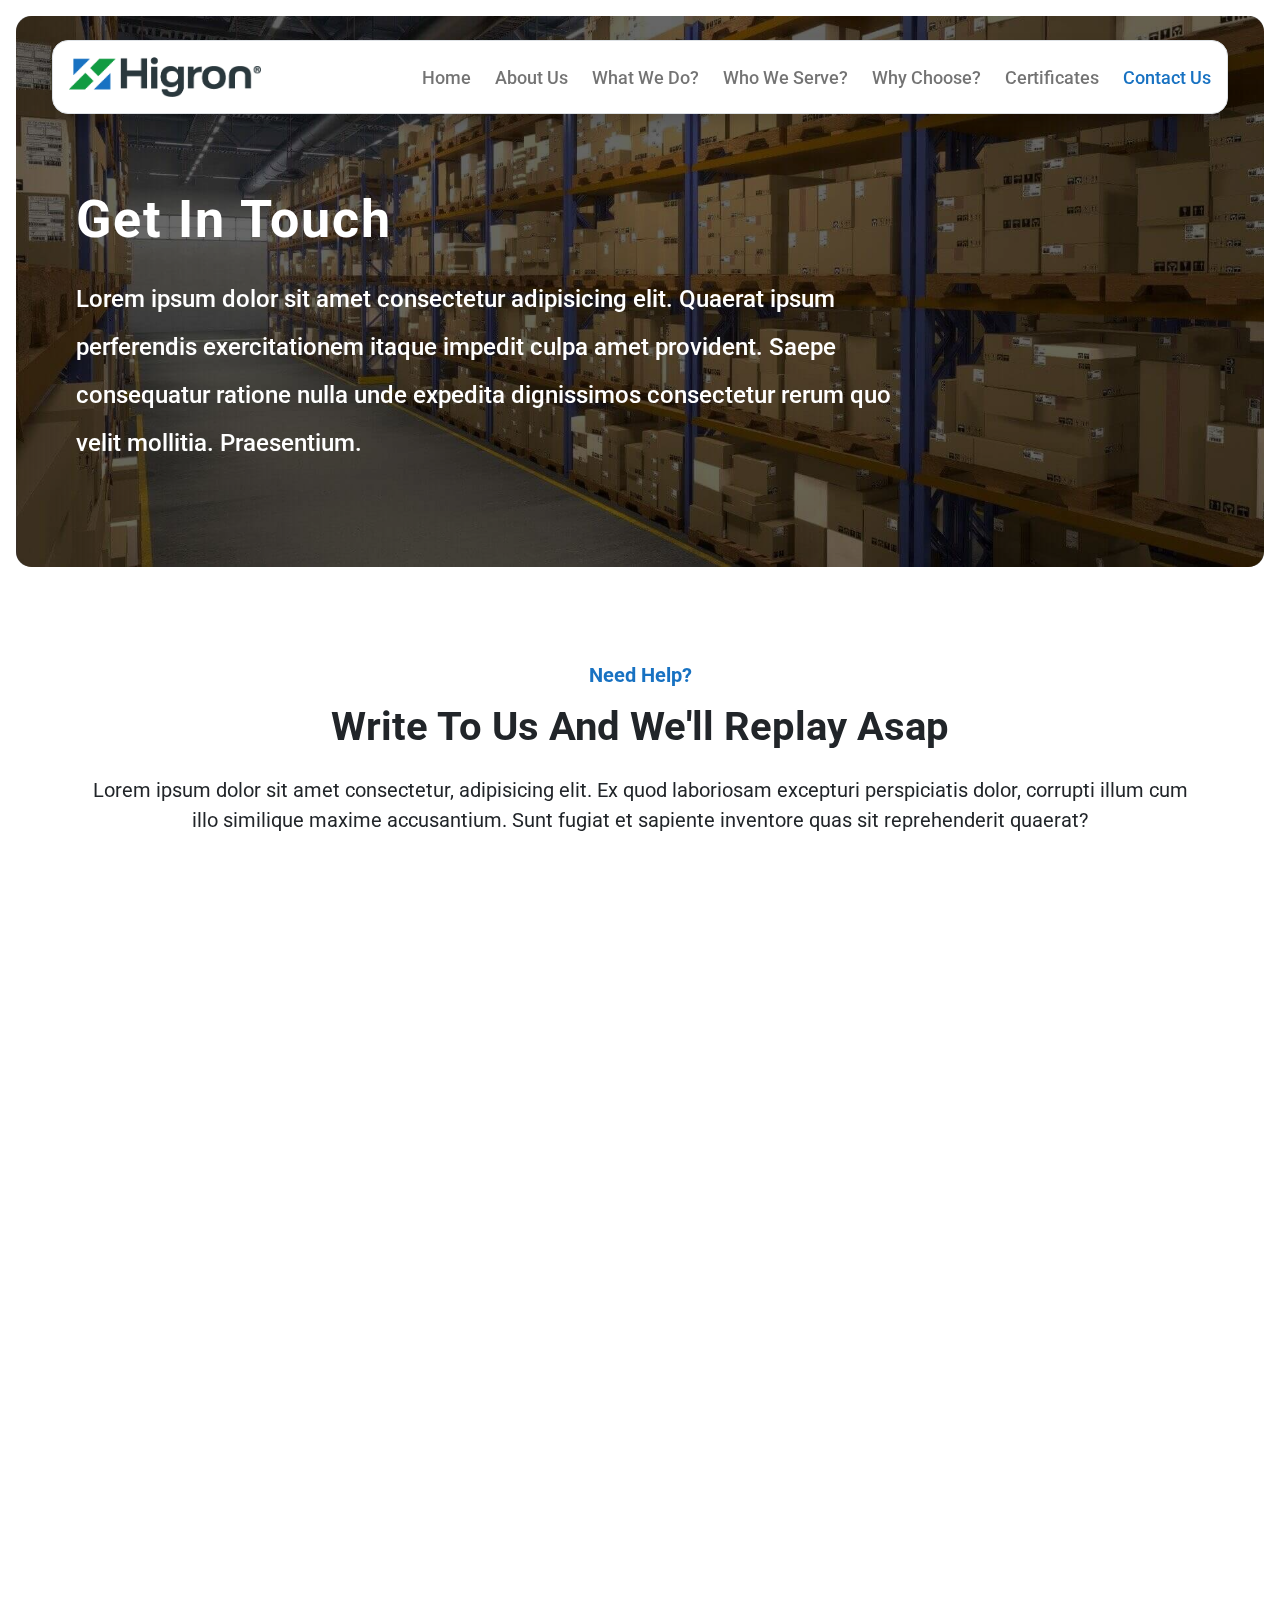
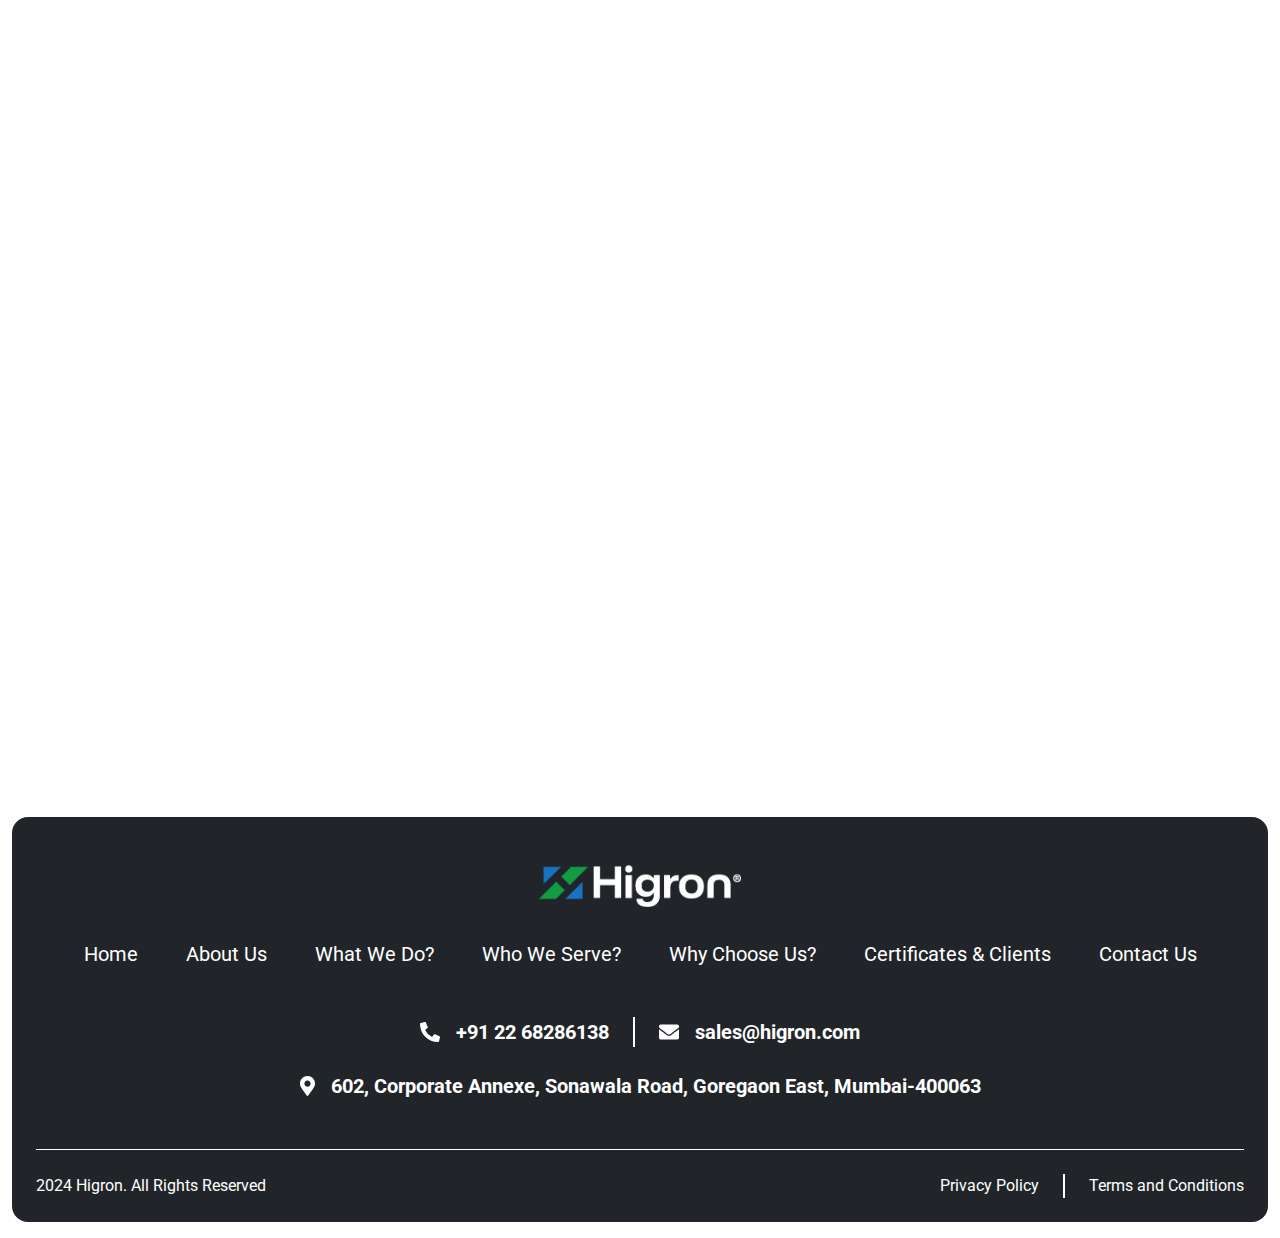
==== commit a48b635b: "responsive changes" ====
--- a/contactus.html
+++ b/contactus.html
@@ -178,7 +178,7 @@
                         <textarea type="text" class="form-control bg-white rounded-3 py-3 px-4" placeholder="Enter Your Message" style="min-height: 150px;"></textarea>
                     </div>
                     <div class="col-12 text-center mt-4">
-                        <button class="btn btn-primary rounded-pill py-3 px-5" type="submit">Submit Form</button>
+                        <button class="btn btn-primary rounded-pill" type="submit">Submit Form</button>
                     </div>
                 </div>
             </form>
@@ -192,9 +192,9 @@
     </section>
 
     <footer class="container-fluid mb-3">
-        <div class="bg-dark p-4 pt-lg-5 rounded-4">
+        <div class="bg-dark p-4 pt-5 rounded-4">
             <div class="mb-4 pb-5 border-bottom border-white text-center">
-                <img class="mb-4 footer-logo" src="./images/footer-logo.png" alt="footer logo">
+                <img class="mb-4 pb-2 mb-lg-4 footer-logo" src="./images/footer-logo.png" alt="footer logo">
                 <div class="d-flex flex-sm-row flex-column mb-5 flex-wrap gap-xl-5 gap-lg-4 gap-3 justify-content-center">
                     <a href="./index.html" class="text-white fs-5">Home</a>
                     <a href="./index.html#about-section" class="text-white fs-5">About Us</a>
--- a/css/style.css
+++ b/css/style.css
@@ -71,6 +71,10 @@
   scroll-margin-top: 30px;
 }
 
+.scroll-margin-top-50px {
+  scroll-margin-top: 50px;
+}
+
 .scroll-margin-top-100px {
   scroll-margin-top: 100px;
 }
@@ -226,7 +230,7 @@
   transition: ease-in-out 0.3s all;
 }
 
-.serve-card:hover .serve-icon::before {
+.serve-card .serve-icon::before {
   left: 0;
   top: 0;
   right: 0;
@@ -402,4 +406,14 @@
 
 .navbar-nav .nav-link.active, .navbar-nav .show>.nav-link, .navbar-nav .nav-link:hover {
   color: rgb(24 114 194 / 100%) !important;
+}
+
+.fs-18px {
+  font-size: 18px;
+  line-height: 29px;
+}
+
+.btn.btn-primary {
+  padding: 15px 25px;
+  font-size: 16px;
 }--- a/css/responsive.css
+++ b/css/responsive.css
@@ -1,7 +1,7 @@
 @media screen and (max-width: 597PX) {
     .banner-text {
         font-size: 35px !important;
-        line-height: 50px;
+        line-height: 45px;
     }
 
     .banner-subtext {
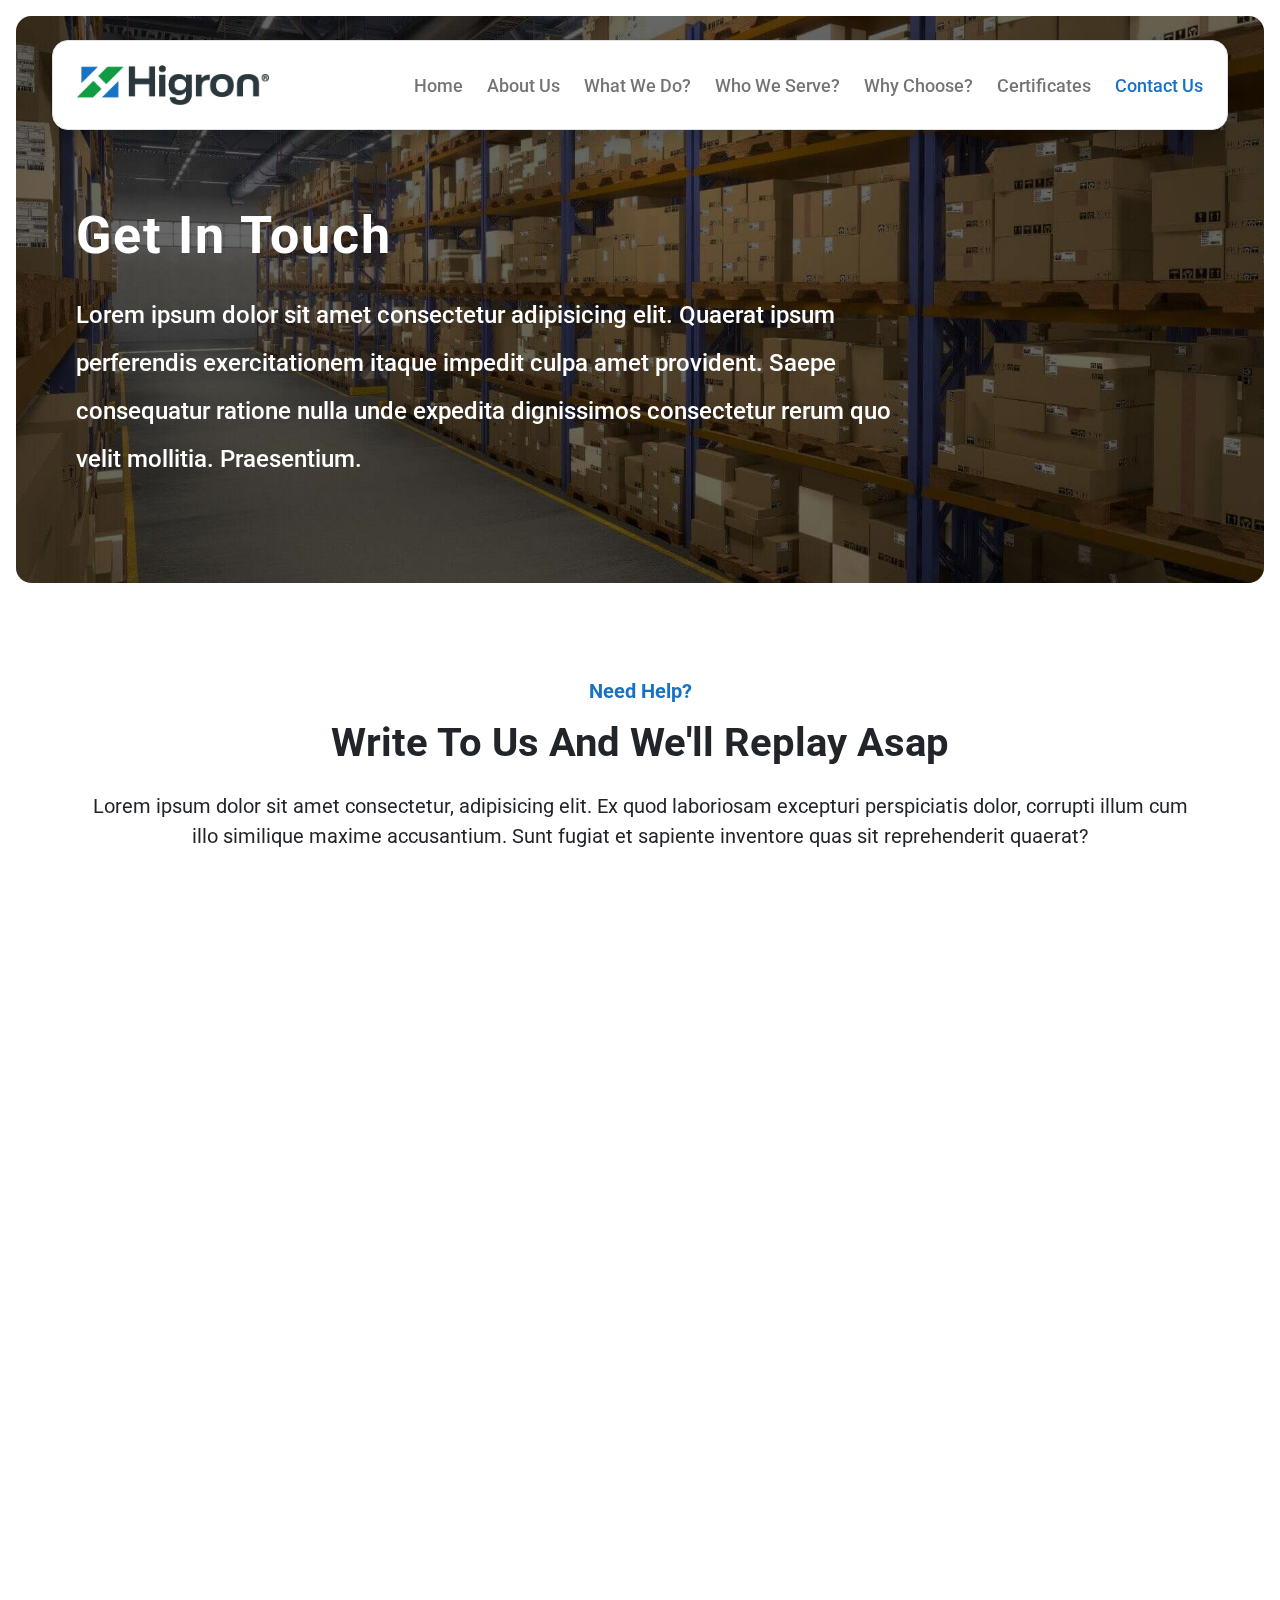
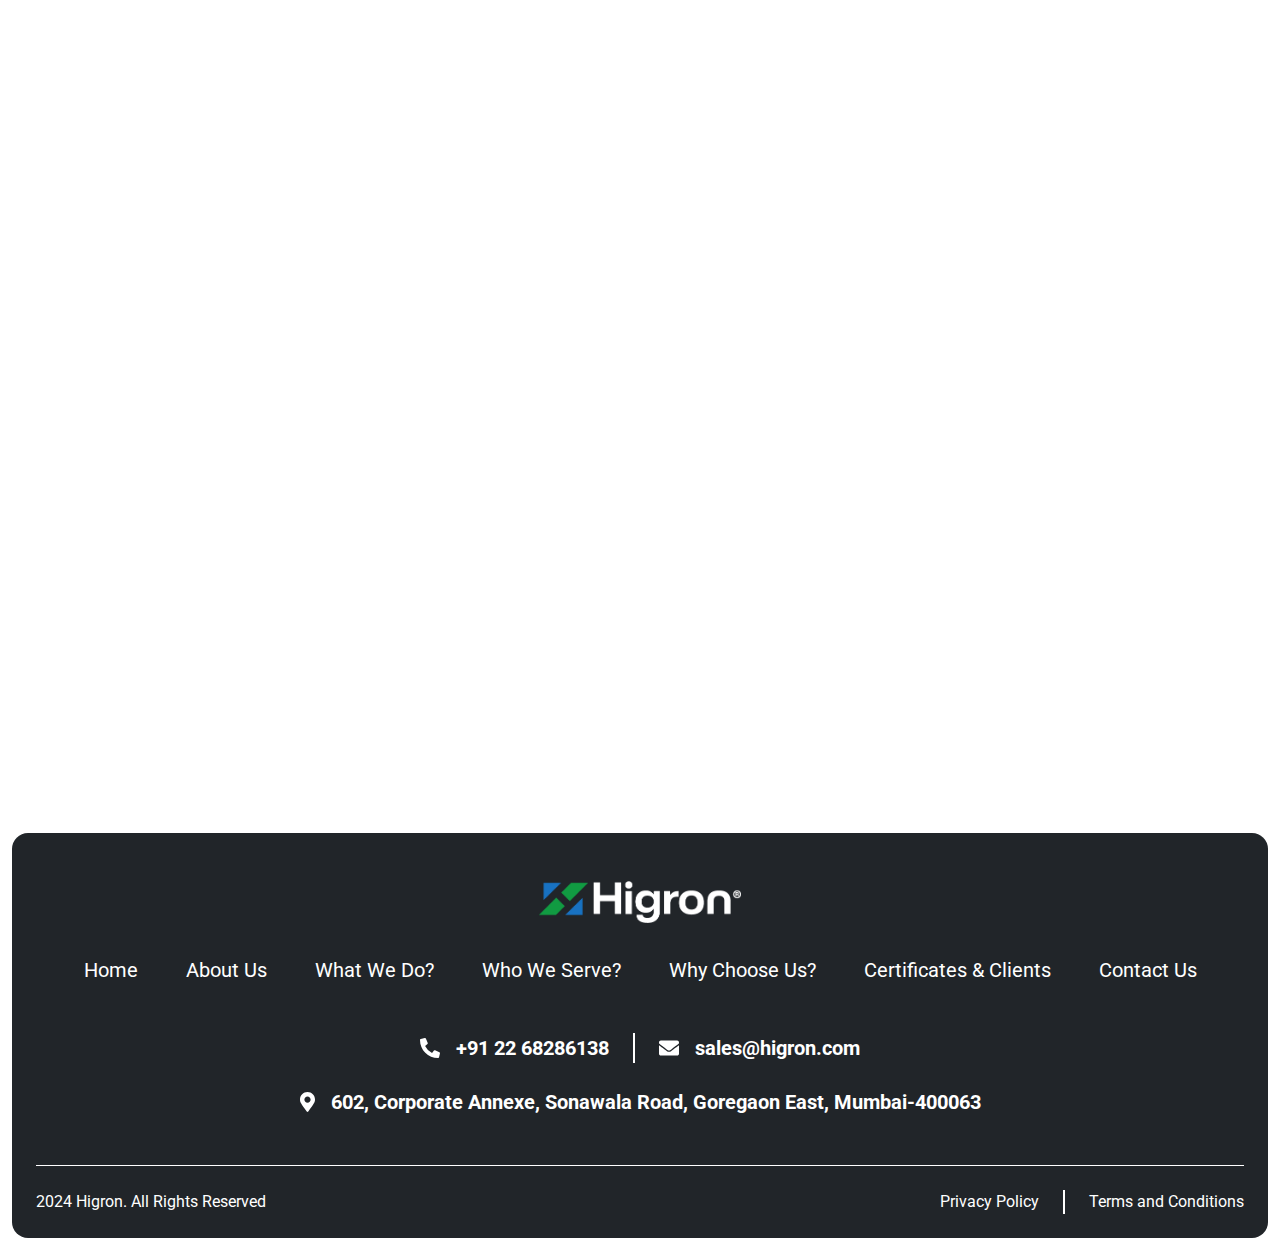
==== commit 3e0959ea: "menu responsive change" ====
--- a/contactus.html
+++ b/contactus.html
@@ -33,11 +33,11 @@
     <section class="banner-height m-3 bg-overlay rounded-4" data-bg-src="./images/banner-img.jpg">
         <div class="container-fluid h-100">
             <header class="pt-sm-4 pt-3 px-sm-4 px-1" data-aos="fade-up" data-aos-duration="1000">
-                <nav class="p-3 navbar navbar-expand-lg bg-white rounded-4 shadow border">
+                <nav class="p-3  p-lg-4 navbar navbar-expand-lg bg-white rounded-4 shadow border d-flex justify-content-between align-items-center">
                     <a href="./index.html">
                         <img class="logo-img" src="./images/logo.png" alt="Higron Logo">
                     </a>
-                    <button class="navbar-toggler" type="button" data-bs-toggle="collapse" data-bs-target="#navbarNavDropdown" aria-controls="navbarNavDropdown" aria-expanded="false" aria-label="Toggle navigation">
+                    <button class="navbar-toggler p-0 border-0" type="button" data-bs-toggle="collapse" data-bs-target="#navbarNavDropdown" aria-controls="navbarNavDropdown" aria-expanded="false" aria-label="Toggle navigation">
                         <span class="navbar-toggler-icon"></span>
                     </button>
                     <div class="collapse navbar-collapse justify-content-end" id="navbarNavDropdown">
@@ -69,11 +69,11 @@
             </header>
             
             <header class="p-4 addHeaderClass">
-                <nav class="p-3 navbar navbar-expand-lg bg-white rounded-4 shadow border">
+                <nav class="p-3  p-lg-4 navbar navbar-expand-lg bg-white rounded-4 shadow border d-flex justify-content-between align-items-center">
                     <a href="./index.html">
                         <img class="logo-img" src="./images/logo.png" alt="Higron Logo">
                     </a>
-                    <button class="navbar-toggler" type="button" data-bs-toggle="collapse" data-bs-target="#navbarNavSticky" aria-controls="navbarNavSticky" aria-expanded="false" aria-label="Toggle navigation">
+                    <button class="navbar-toggler p-0 border-0" type="button" data-bs-toggle="collapse" data-bs-target="#navbarNavSticky" aria-controls="navbarNavSticky" aria-expanded="false" aria-label="Toggle navigation">
                         <span class="navbar-toggler-icon"></span>
                     </button>
                     <div class="collapse navbar-collapse justify-content-end" id="navbarNavSticky">
--- a/css/style.css
+++ b/css/style.css
@@ -414,6 +414,6 @@
 }
 
 .btn.btn-primary {
-  padding: 15px 25px;
+  padding: 15px 30px;
   font-size: 16px;
-}+}
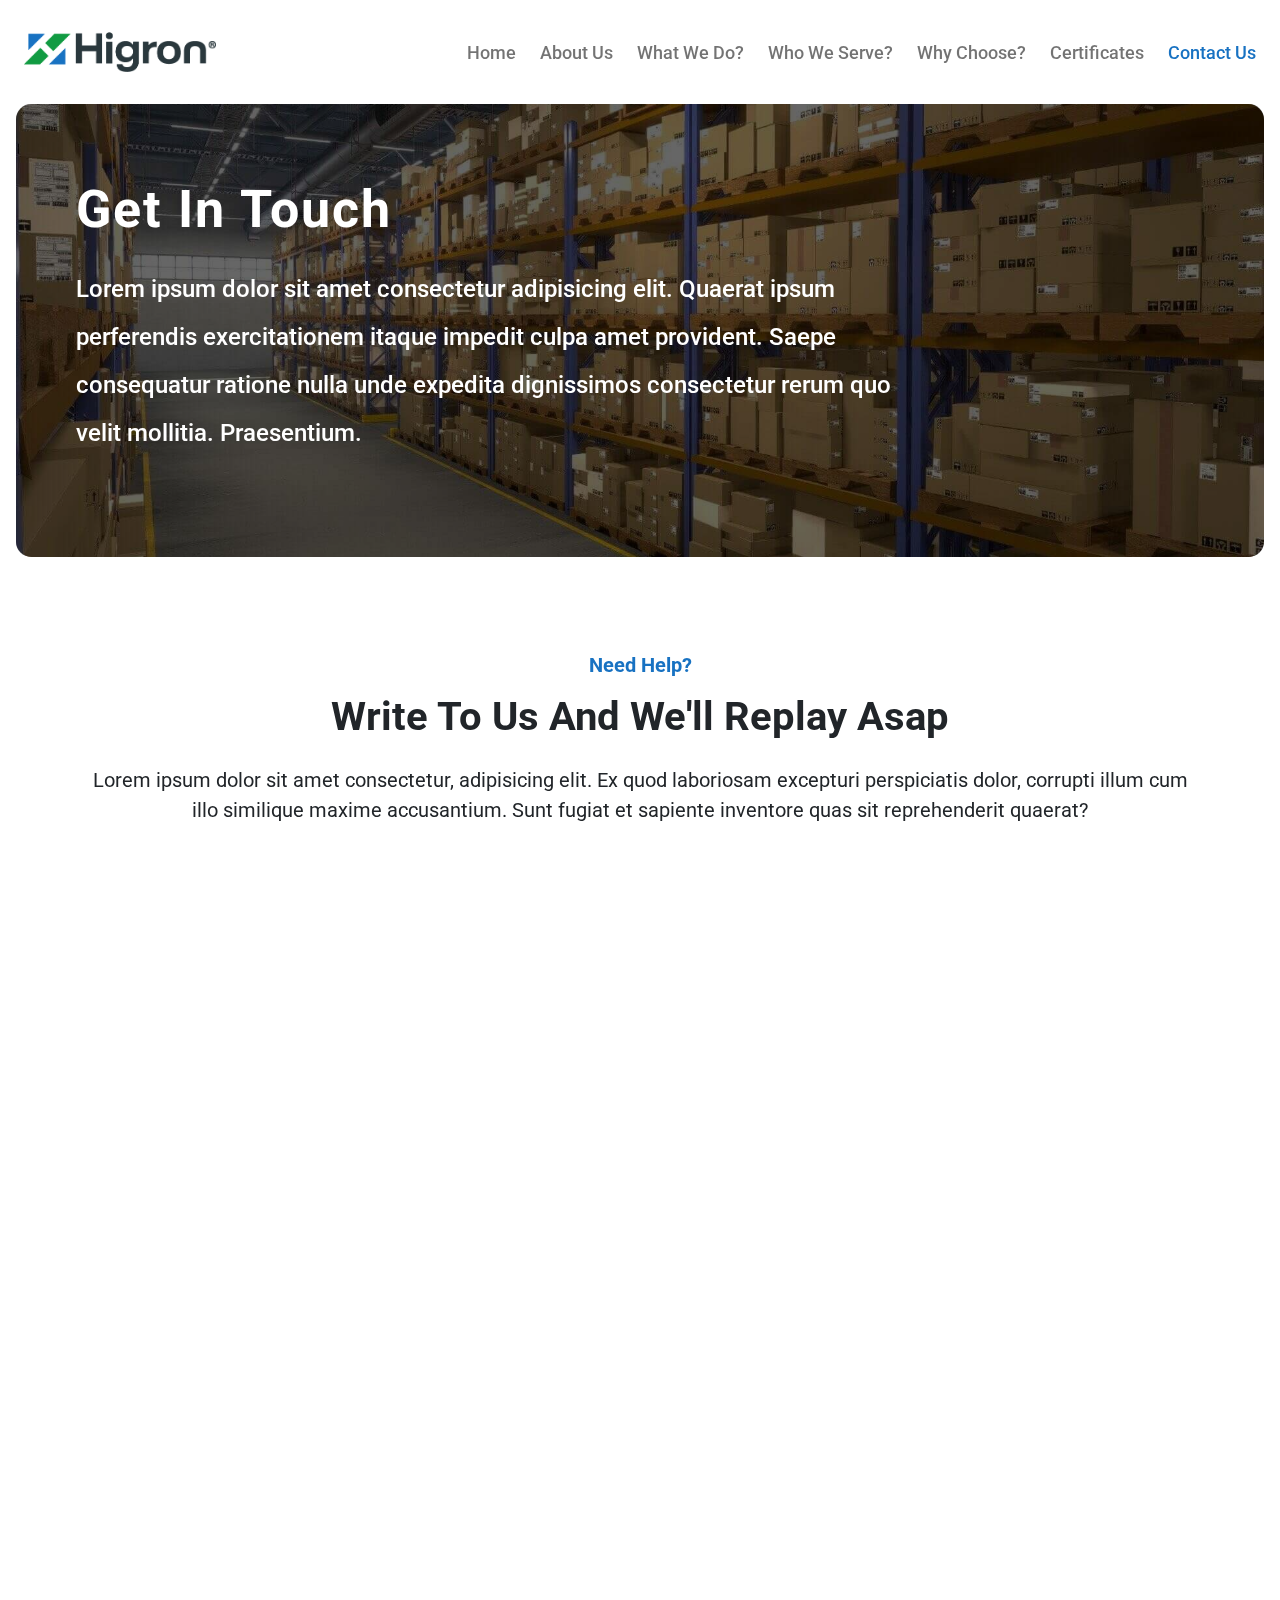
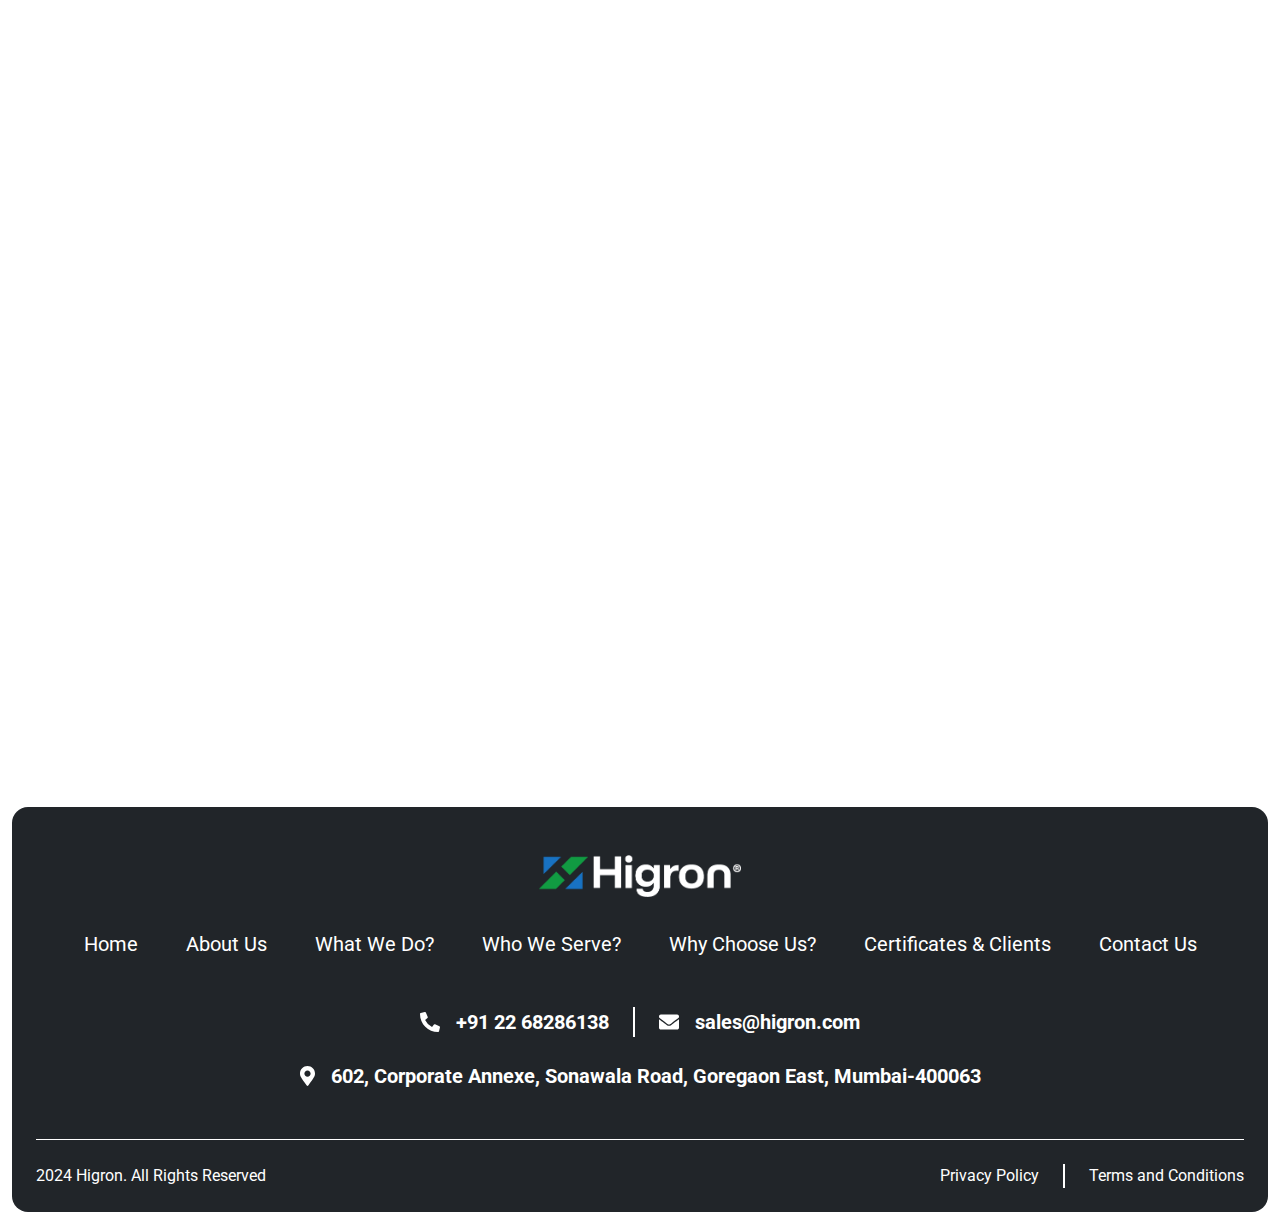
==== commit 80d46ced: "menu changes" ====
--- a/contactus.html
+++ b/contactus.html
@@ -30,79 +30,79 @@
 </head>
 
 <body>
-    <section class="banner-height m-3 bg-overlay rounded-4" data-bg-src="./images/banner-img.jpg">
+    <header class="pt-sm-4 pt-3 px-sm-4 px-1 mb-4" data-aos="fade-up" data-aos-duration="1000">
+        <nav class="align-items-center d-flex justify-content-between navbar navbar-expand-lg">
+            <a href="./index.html">
+                <img class="logo-img" src="./images/logo.png" alt="Higron Logo">
+            </a>
+            <button class="navbar-toggler p-0 border-0" type="button" data-bs-toggle="collapse" data-bs-target="#navbarNavDropdown" aria-controls="navbarNavDropdown" aria-expanded="false" aria-label="Toggle navigation">
+                <span class="navbar-toggler-icon"></span>
+            </button>
+            <div class="collapse navbar-collapse justify-content-end" id="navbarNavDropdown">
+                <ul class="navbar-nav gap-xl-4 gap-lg-3">
+                    <li class="nav-item mt-lg-0 mt-4 mb-lg-0 mb-2">
+                        <a class="nav-link p-0" aria-current="page" href="./index.html">Home</a>
+                    </li>
+                    <li class="nav-item my-lg-0 my-2">
+                        <a class="nav-link p-0" href="./index.html#about-section">About Us</a>
+                    </li>
+                    <li class="nav-item my-lg-0 my-2">
+                        <a class="nav-link p-0" href="./index.html#whatwe-section">What We Do?</a>
+                    </li>
+                    <li class="nav-item my-lg-0 my-2">
+                        <a class="nav-link p-0" href="./index.html#whowe-section">Who We Serve?</a>
+                    </li>
+                    <li class="nav-item my-lg-0 my-2">
+                        <a class="nav-link p-0" href="./index.html#whychoose-section">Why Choose?</a>
+                    </li>
+                    <li class="nav-item my-lg-0 my-2">
+                        <a class="nav-link p-0" href="./index.html#certificate-section">Certificates</a>
+                    </li>
+                    <li class="nav-item my-lg-0 my-2">
+                        <a class="nav-link p-0 active" href="./contactus.html">Contact Us</a>
+                    </li>
+                </ul>
+            </div>
+        </nav>
+    </header>
+    
+    <header class="p-4 addHeaderClass">
+        <nav class="p-3 p-lg-4 navbar navbar-expand-lg bg-white rounded-4 shadow border d-flex justify-content-between align-items-center">
+            <a href="./index.html">
+                <img class="logo-img" src="./images/logo.png" alt="Higron Logo">
+            </a>
+            <button class="navbar-toggler p-0 border-0" type="button" data-bs-toggle="collapse" data-bs-target="#navbarNavSticky" aria-controls="navbarNavSticky" aria-expanded="false" aria-label="Toggle navigation">
+                <span class="navbar-toggler-icon"></span>
+            </button>
+            <div class="collapse navbar-collapse justify-content-end" id="navbarNavSticky">
+                <ul id="higron-menu" class="navbar-nav gap-xl-4 gap-lg-3 gap-md-2">
+                    <li class="nav-item mt-lg-0 mt-4 mb-lg-0 mb-2">
+                        <a class="nav-link p-0" aria-current="page" href="./index.html">Home</a>
+                    </li>
+                    <li class="nav-item my-lg-0 my-2">
+                        <a class="nav-link p-0" href="./index.html#about-section">About Us</a>
+                    </li>
+                    <li class="nav-item my-lg-0 my-2">
+                        <a class="nav-link p-0" href="./index.html#whatwe-section">What We Do?</a>
+                    </li>
+                    <li class="nav-item my-lg-0 my-2">
+                        <a class="nav-link p-0" href="./index.html#whowe-section">Who We Serve?</a>
+                    </li>
+                    <li class="nav-item my-lg-0 my-2">
+                        <a class="nav-link p-0" href="./index.html#whychoose-section">Why Choose?</a>
+                    </li>
+                    <li class="nav-item my-lg-0 my-2">
+                        <a class="nav-link p-0" href="./index.html#certificate-section">Certificates</a>
+                    </li>
+                    <li class="nav-item my-lg-0 my-2">
+                        <a class="nav-link p-0 active" href="./contactus.html">Contact Us</a>
+                    </li>
+                </ul>
+            </div>
+        </nav>
+    </header>
+    <section class="banner-height m-md-3 m-2 bg-overlay rounded-4" data-bg-src="./images/banner-img.jpg">
         <div class="container-fluid h-100">
-            <header class="pt-sm-4 pt-3 px-sm-4 px-1" data-aos="fade-up" data-aos-duration="1000">
-                <nav class="p-3  p-lg-4 navbar navbar-expand-lg bg-white rounded-4 shadow border d-flex justify-content-between align-items-center">
-                    <a href="./index.html">
-                        <img class="logo-img" src="./images/logo.png" alt="Higron Logo">
-                    </a>
-                    <button class="navbar-toggler p-0 border-0" type="button" data-bs-toggle="collapse" data-bs-target="#navbarNavDropdown" aria-controls="navbarNavDropdown" aria-expanded="false" aria-label="Toggle navigation">
-                        <span class="navbar-toggler-icon"></span>
-                    </button>
-                    <div class="collapse navbar-collapse justify-content-end" id="navbarNavDropdown">
-                        <ul class="navbar-nav gap-xl-4 gap-lg-2">
-                            <li class="nav-item mt-lg-0 mt-4 mb-lg-0 mb-2">
-                                <a class="nav-link p-0" href="./index.html">Home</a>
-                            </li>
-                            <li class="nav-item my-lg-0 my-2">
-                                <a class="nav-link p-0" href="./index.html#about-section">About Us</a>
-                            </li>
-                            <li class="nav-item my-lg-0 my-2">
-                                <a class="nav-link p-0" href="./index.html#whatwe-section">What We Do?</a>
-                            </li>
-                            <li class="nav-item my-lg-0 my-2">
-                                <a class="nav-link p-0" href="./index.html#whowe-section">Who We Serve?</a>
-                            </li>
-                            <li class="nav-item my-lg-0 my-2">
-                                <a class="nav-link p-0" href="./index.html#whychoose-section">Why Choose?</a>
-                            </li>
-                            <li class="nav-item my-lg-0 my-2">
-                                <a class="nav-link p-0" href="./index.html#certificate-section">Certificates</a>
-                            </li>
-                            <li class="nav-item my-lg-0 my-2">
-                                <a class="nav-link p-0 active" aria-current="page" href="./contactus.html">Contact Us</a>
-                            </li>
-                        </ul>
-                    </div>
-                </nav>
-            </header>
-            
-            <header class="p-4 addHeaderClass">
-                <nav class="p-3  p-lg-4 navbar navbar-expand-lg bg-white rounded-4 shadow border d-flex justify-content-between align-items-center">
-                    <a href="./index.html">
-                        <img class="logo-img" src="./images/logo.png" alt="Higron Logo">
-                    </a>
-                    <button class="navbar-toggler p-0 border-0" type="button" data-bs-toggle="collapse" data-bs-target="#navbarNavSticky" aria-controls="navbarNavSticky" aria-expanded="false" aria-label="Toggle navigation">
-                        <span class="navbar-toggler-icon"></span>
-                    </button>
-                    <div class="collapse navbar-collapse justify-content-end" id="navbarNavSticky">
-                        <ul class="navbar-nav gap-xl-4 gap-lg-3 gap-md-2">
-                            <li class="nav-item mt-lg-0 mt-4 mb-lg-0 mb-2">
-                                <a class="nav-link p-0" href="./index.html">Home</a>
-                            </li>
-                            <li class="nav-item my-lg-0 my-2">
-                                <a class="nav-link p-0" href="./index.html#about-section">About Us</a>
-                            </li>
-                            <li class="nav-item my-lg-0 my-2">
-                                <a class="nav-link p-0" href="./index.html#whatwe-section">What We Do?</a>
-                            </li>
-                            <li class="nav-item my-lg-0 my-2">
-                                <a class="nav-link p-0" href="./index.html#whowe-section">Who We Serve?</a>
-                            </li>
-                            <li class="nav-item my-lg-0 my-2">
-                                <a class="nav-link p-0" href="./index.html#whychoose-section">Why Choose?</a>
-                            </li>
-                            <li class="nav-item my-lg-0 my-2">
-                                <a class="nav-link p-0" href="./index.html#certificate-section">Certificates</a>
-                            </li>
-                            <li class="nav-item my-lg-0 my-2">
-                                <a class="nav-link p-0 active" aria-current="page" href="./contactus.html">Contact Us</a>
-                            </li>
-                        </ul>
-                    </div>
-                </nav>
-            </header>
             <div class="d-flex flex-column justify-content-center banner-padding">
                 <div class="container-fluid px-lg-5 px-md-4 px-sm-3 p-0 z-9 position-relative">
                     <div class="w-lg-75">
--- a/css/style.css
+++ b/css/style.css
@@ -417,3 +417,7 @@
   padding: 15px 30px;
   font-size: 16px;
 }
+
+.border-lg-end-white {
+  border-right: 3px solid #fff;
+}--- a/css/responsive.css
+++ b/css/responsive.css
@@ -17,6 +17,10 @@
 @media screen and (max-width: 767px) {
     .w-lg-50 {
         width: 100%;
+    }
+
+    .border-lg-end-white {
+      border-right: 3px solid transparent !important;
     }
 }
 
